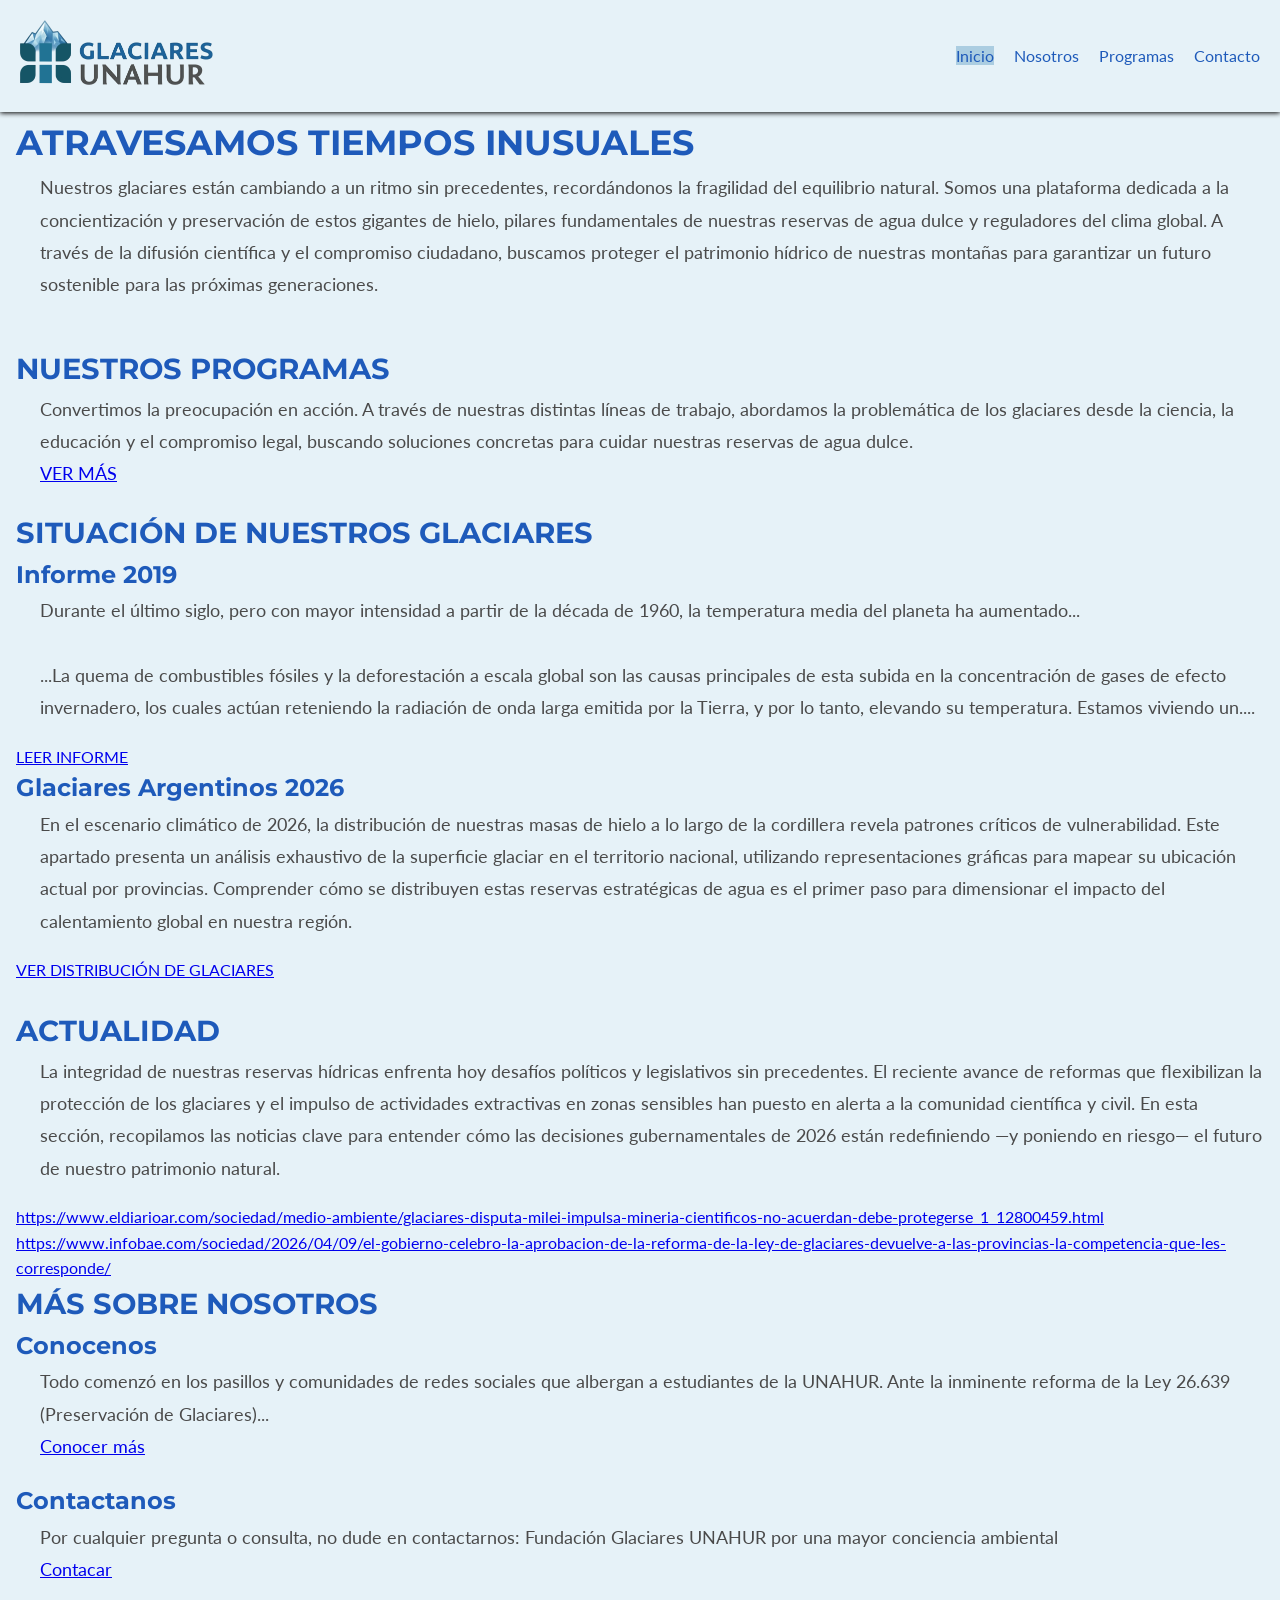
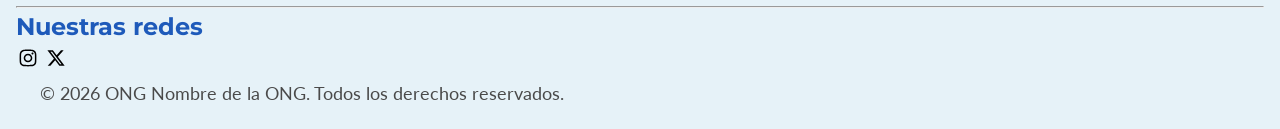
==== index.html @ 88b83ec3 "fix: elimina la clase 'active' de la mayoría de enlaces, deja solamente los que indican la página ac" ====
<!DOCTYPE html>
<html lang="es">
<head>
    <meta charset="UTF-8">
    <meta name="viewport" content="width=device-width, initial-scale=1.0">
    <title>Glaciares UNAHUR</title>
    <link href="https://fonts.googleapis.com/css2?family=Lato:wght@400;700&family=Montserrat:wght@700&display=swap" rel="stylesheet">
    <link rel="stylesheet" href="css/styles.css">
</head>

<body>

    <header>
        <div class="logo">
            <a href="index.html">
                <img src="assets/logo/logo-glaciares-unahur-v7.png" alt="logo_glaciares_unahur">
            </a>
        </div>

        <nav class="nav-links">
            <ul>
                <li><a href="index.html" class="active">Inicio</a></li>
                <li><a href="nosotros.html">Nosotros</a></li>
                <li><a href="programas.html">Programas</a></li>
                <li><a href="contacto.html">Contacto</a></li>
            </ul>
        </nav>
    </header>

    <main>

        <section>
            <h1>ATRAVESAMOS TIEMPOS INUSUALES</h1>
            <p>
                Nuestros glaciares están cambiando a un ritmo sin precedentes, recordándonos la fragilidad del equilibrio natural. Somos una plataforma dedicada a la concientización y preservación de estos gigantes de hielo, pilares fundamentales de nuestras reservas de agua dulce y reguladores del clima global. A través de la difusión científica y el compromiso ciudadano, buscamos proteger el patrimonio hídrico de nuestras montañas para garantizar un futuro sostenible para las próximas generaciones.
            </p> 
            <img src="" alt="">
        </section>

        <section>
            <h2>NUESTROS PROGRAMAS</h2>
            <p>Convertimos la preocupación en acción. A través de nuestras distintas líneas de trabajo, abordamos la problemática de los glaciares desde la ciencia, la educación y el compromiso legal, buscando soluciones concretas para cuidar nuestras reservas de agua dulce. <br> <a href="programas.html" target="_blank">VER MÁS</a></p>
        </section>

        <section>
            <h2>SITUACIÓN DE NUESTROS GLACIARES</h2>

            <div>
                <h3>Informe 2019</h3>
                <p>Durante el último siglo, pero con mayor intensidad a partir de la década de 1960, la temperatura media del planeta ha aumentado... <br> <br>  ...La quema de combustibles fósiles y la deforestación a escala global son las causas principales de esta subida en la concentración de gases de efecto invernadero, los cuales actúan reteniendo la radiación de onda larga emitida por la Tierra, y por lo tanto, elevando su temperatura. Estamos viviendo un....</p>
                <a href="informe_glaciares.html" target="_blank">LEER INFORME</a>
            </div>

            <div>
                <h3>Glaciares Argentinos 2026</h3>
                <p>En el escenario climático de 2026, la distribución de nuestras masas de hielo a lo largo de la cordillera revela patrones críticos de vulnerabilidad. Este apartado presenta un análisis exhaustivo de la superficie glaciar en el territorio nacional, utilizando representaciones gráficas para mapear su ubicación actual por provincias. Comprender cómo se distribuyen estas reservas estratégicas de agua es el primer paso para dimensionar el impacto del calentamiento global en nuestra región.</p>
                <a href="glaciares_argentinos.html" target="_blank">VER DISTRIBUCIÓN DE GLACIARES</a>
            </div>

            <img src="" alt="">
        </section>
        
        <section>
            <h2>ACTUALIDAD</h2>
            <P>La integridad de nuestras reservas hídricas enfrenta hoy desafíos políticos y legislativos sin precedentes. El reciente avance de reformas que flexibilizan la protección de los glaciares y el impulso de actividades extractivas en zonas sensibles han puesto en alerta a la comunidad científica y civil. En esta sección, recopilamos las noticias clave para entender cómo las decisiones gubernamentales de 2026 están redefiniendo —y poniendo en riesgo— el futuro de nuestro patrimonio natural.</P>
            <a href="https://www.eldiarioar.com/sociedad/medio-ambiente/glaciares-disputa-milei-impulsa-mineria-cientificos-no-acuerdan-debe-protegerse_1_12800459.html">https://www.eldiarioar.com/sociedad/medio-ambiente/glaciares-disputa-milei-impulsa-mineria-cientificos-no-acuerdan-debe-protegerse_1_12800459.html</a><br>
            <a href="https://www.infobae.com/sociedad/2026/04/09/el-gobierno-celebro-la-aprobacion-de-la-reforma-de-la-ley-de-glaciares-devuelve-a-las-provincias-la-competencia-que-les-corresponde/">https://www.infobae.com/sociedad/2026/04/09/el-gobierno-celebro-la-aprobacion-de-la-reforma-de-la-ley-de-glaciares-devuelve-a-las-provincias-la-competencia-que-les-corresponde/</a><br>
        </section>

        <section>
            <h2>MÁS SOBRE NOSOTROS</h2>
            <div>
                <h3>Conocenos</h3>
                <p>Todo comenzó en los pasillos y comunidades de redes sociales que albergan a estudiantes de la UNAHUR. Ante la inminente reforma de la Ley 26.639 (Preservación de Glaciares)...<br> <a href="nosotros.html" target="_blank">Conocer más</a></p>
            </div>
            <div>
                <h3>Contactanos</h3>
                <p>Por cualquier pregunta o consulta, no dude en contactarnos: Fundación Glaciares UNAHUR por una mayor conciencia ambiental<br> <a href="contacto.html" target="_blank">Contacar</a></p>
            </div>
        </section>

    </main>

    <hr>

    <footer>
        <h3>Nuestras redes</h3>
        <a href="#"><img src="assets/icons/instagram-brands-solid-full.svg" alt="instagram" width="24" height="24"></a>
        <a href="#"><img src="assets/icons/x-twitter-brands-solid-full.svg" alt="twitter" width="24" height="24"></a>
        <p>&copy; 2026 ONG Nombre de la ONG. Todos los derechos reservados.</p>
    </footer>
</body>

</html>
---- css/styles.css ----
/*Estilos generales para Glaciares UNAHUR*/
:root {
    --verde-call-to-action: #2E7D32;
    --gris-texto: #4A4A4A;
    --fondo-general: #E6F2F8;
    --fondo-secundario: #ABCDE1;
    --seccion-clave: #2D7D9D;
    --encabezado-destacado: #1E5ABA; 
}

/* Reset para eliminar todos los márgenes y rellenos predeterminados*/
* {
  margin: 0;
  padding: 0;
  box-sizing: border-box;
}

/*
Pegar en el head antes de linkear al archivo styles.css para importar los tipos de letras:
Para vincular pegar abajo del anterior:
<link href="https://fonts.googleapis.com/css2?family=Lato:wght@400;700&family=Montserrat:wght@700&display=swap" rel="stylesheet">
<link rel="stylesheet" href="css/styles.css">
*/

/* ESTILOS GLOBALES Y BODY (Tipografía y Estructura Global) */

body{
    font-family: 'Lato', sans-serif;
    font-size: 16px;
    line-height: 1.6;
    background-color: var(--fondo-general);
    color: var(--gris-texto);
    margin: 0 auto;
    max-width: 100%;    
    padding: 0 1rem; 
}

/*Estilos para la barra de navegación*/

header {
    background-color: var(--fondo-general);
    width: 100%;
    height: auto;
    display: flex;
    justify-content: space-between;
    align-items: center;
    padding: 20px;
    position: fixed;
    top: 0;
    left: 0;
    box-shadow: 0 1px 5px black;
}

main {
    padding-top: 115px;
}

.logo a img {
    width: 192.5px;
    height: 65px;
}

.nav-links ul {
    display: flex;
    gap: 20px;
    list-style: none;
}

.nav-links ul li a {
    color: var(--encabezado-destacado);
    text-decoration: none;
}

.nav-links ul li a:hover {
    background-color: var(--fondo-secundario);
    color: var(--seccion-clave);
}

.active {
    background-color: var(--fondo-secundario);
}

/*ESTILOS GLOBALES SECCIONES DE CONTENIDO (section, article, párrafos)*/

p {
    font-family: 'Lato', sans-serif;
    text-align: start;
    font-size: 18px;
    line-height: 1.8;
    color: var(--gris-texto);
    padding-left: 1.5rem;
    margin-bottom: 20px; 
}

article {
    background-color: white;
    padding: 40px;
    margin-bottom: 20px;
    border-radius: 20px;
}

/* Estilos diferenciados para headings */

h1, h2, h3{
    font-family: 'Montserrat', sans-serif;
    color: var(--encabezado-destacado);
}

h1{font-size: 2.2rem;}
h2{font-size: 1.8rem;}
h3{font-size: 1.5rem;}

/* FORMULARIOS (Contacto)  */

#form-contacto{
    background-color: #FFFFFF;  /* BLACO PARA QUE RESALTE*/
    padding: 30px;
    border-radius: 8px;
    border-left: 8px solid var(--seccion-clave);  /*HACE UN DETALLE DE COLOR A LA IZQUIERDA*/
    max-width: 600px;
    margin: 20px auto;
}

input[type="text"],
input[type="email"],
textarea{
    width: 100%;
    padding: 10px;
    margin-top: 5px;
    margin-bottom: 15px;
    border: 1px solid var(--fondo-secundario);
    border-radius: 4px;
    font-family: 'Lato', sans-serif;
}

/* Botón de acción con el verde de la paleta */

button{
    background-color: var(--verde-call-to-action); 
    color: #FFFFFF;
    font-family: 'Montserrat', sans-serif;
    font-weight: bold;    
    padding: 10px 25px;
    border: #FFFFFF;
    border-radius: 25px;
}

button:hover {
    background-color: #1b5e20;       /* Efecto hover interactivo */
}

.img-tarjeta {
    max-width: 100%;
    height: auto;
    border-radius: 8px;
    box-shadow: 0 4px 8px rgba(11, 84, 168, 0.596); /* Hace sombra a las imágenes */
    display: block;
    margin: 15px 0;
}
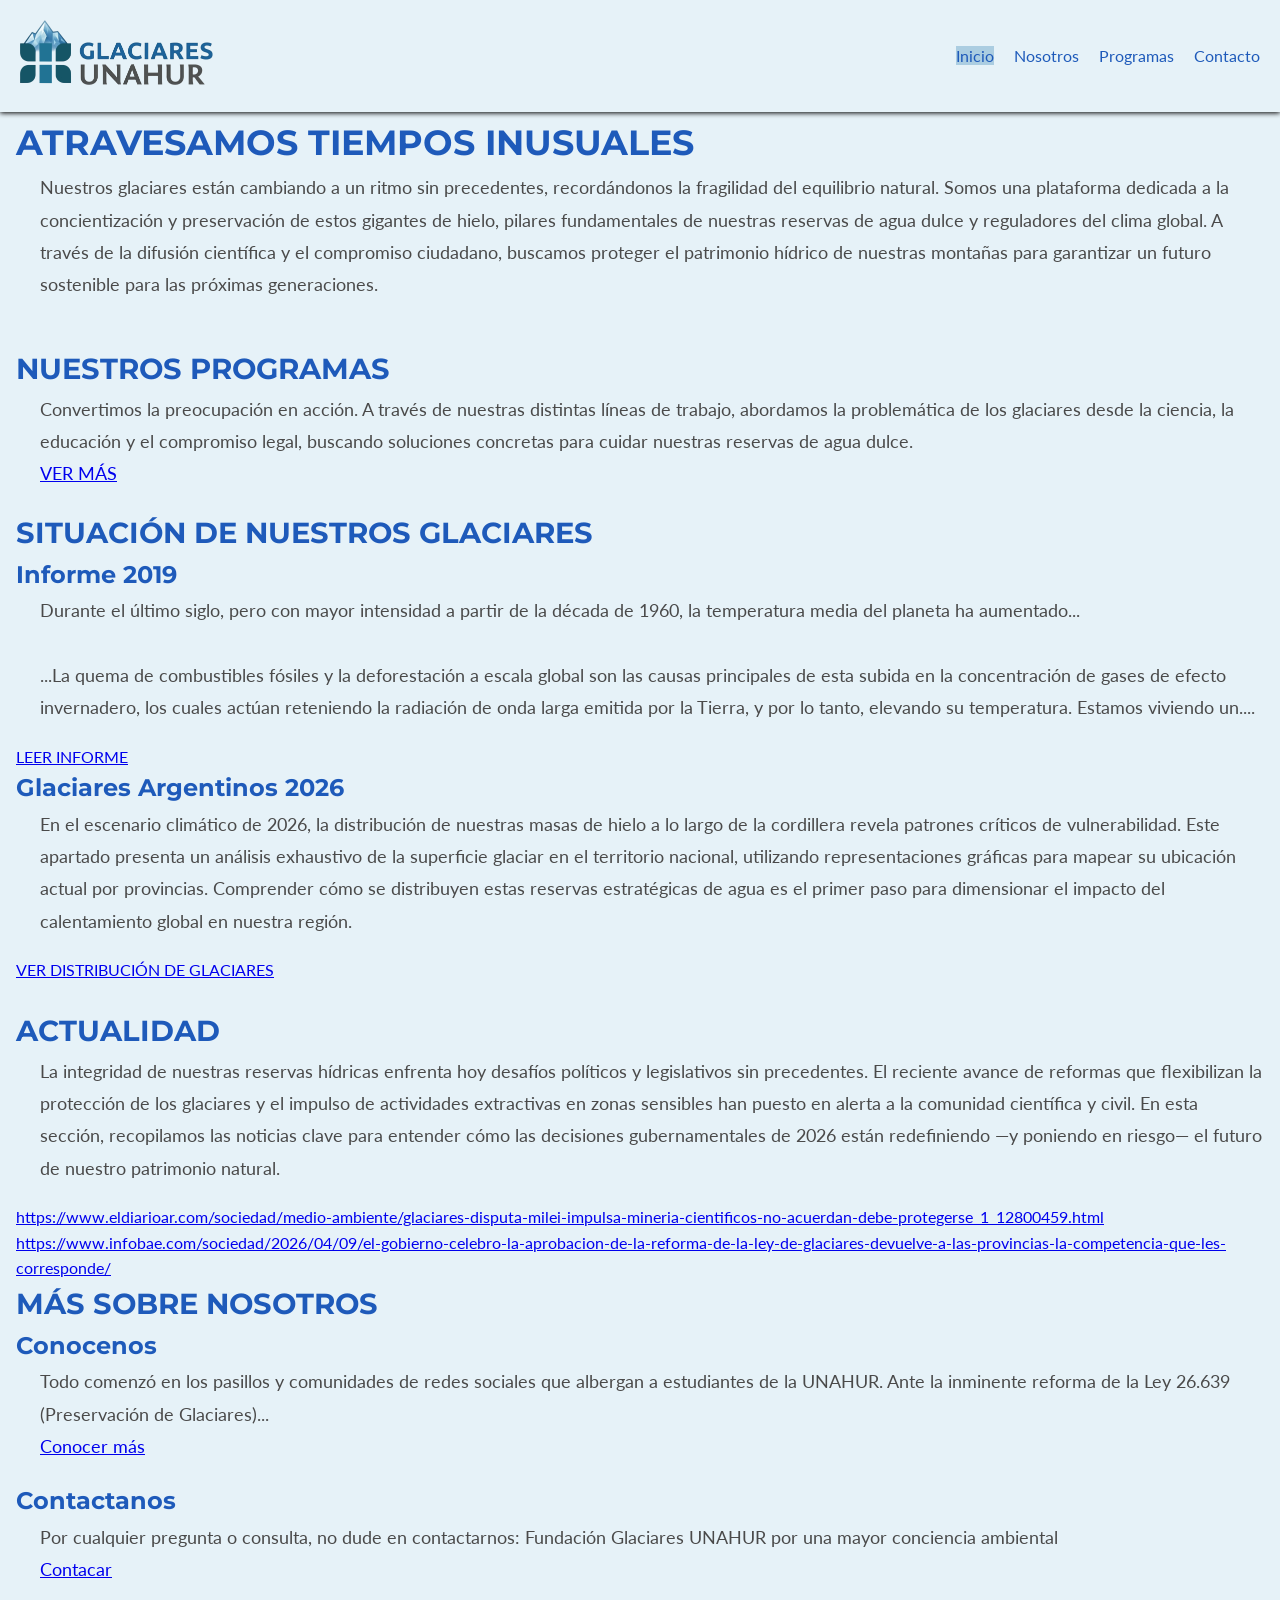
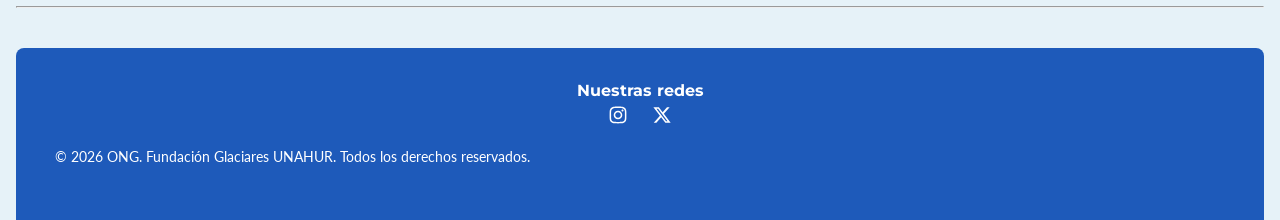
==== commit eb92614b: "feat: implementa estructura y estilos del footer en todas las páginas del sitio" ====
--- a/index.html
+++ b/index.html
@@ -85,9 +85,11 @@
 
     <footer>
         <h3>Nuestras redes</h3>
+        <div class="redes-sociales">
         <a href="#"><img src="assets/icons/instagram-brands-solid-full.svg" alt="instagram" width="24" height="24"></a>
         <a href="#"><img src="assets/icons/x-twitter-brands-solid-full.svg" alt="twitter" width="24" height="24"></a>
-        <p>&copy; 2026 ONG Nombre de la ONG. Todos los derechos reservados.</p>
+        </div>
+        <p>&copy; 2026 ONG. Fundación Glaciares UNAHUR. Todos los derechos reservados.</p>
     </footer>
 </body>
 
--- a/css/styles.css
+++ b/css/styles.css
@@ -158,4 +158,69 @@
     margin: 15px 0;
 }
 
-
+/* TABLA DE PROYECTOS (en programas.html)*/
+
+.tabla-proyectos{
+    width: 100%;
+    border-collapse: collapse;
+    margin: 25px 0;
+    background-color: #FFFFFF;
+}
+
+.tabla-proyectos th{
+    background-color: var(--encabezado-destacado);
+    color: #FFFFFF;
+    font-family: 'Montserrat', sans-serif;
+    padding: 10px;
+    text-align: center;
+
+}
+
+.tabla-proyectos td{
+    padding: 10px;
+    border-bottom: 1px solid var(--fondo-secundario);
+}
+
+/* Alternancia de color en las filas */
+.tabla-proyectos tbody tr:nth-child(even){
+    background-color: var(--fondo-general);
+}
+
+/* FOOTER */
+footer{
+    background-color: var(--encabezado-destacado);
+    color: var(--fondo-general);
+    text-align: center;
+    padding: 30px 15px;
+    margin-top: 40px;
+    border-radius: 8px 8px 0 0;
+
+}
+
+footer p{
+    font-size: 0.9rem;
+    margin-top: 10px;
+    color: #FFFFFF;
+}
+
+footer h3{
+    font-size: 1rem;
+    color: #FFFFFF;
+}
+
+.redes-sociales{
+    display: flex;
+    justify-content:center;
+    gap: 20px;
+    margin-bottom: 10px;
+}
+
+.redes-sociales img{
+    /*este filtro cambia los íconos de negro a blanco para que resalten con el color azul del fondo*/
+    filter: brightness(0) invert(1);
+    transition: transform 0.2s;
+}
+
+.redes-sociales img :hover{
+    transform: scale(1.1);
+}
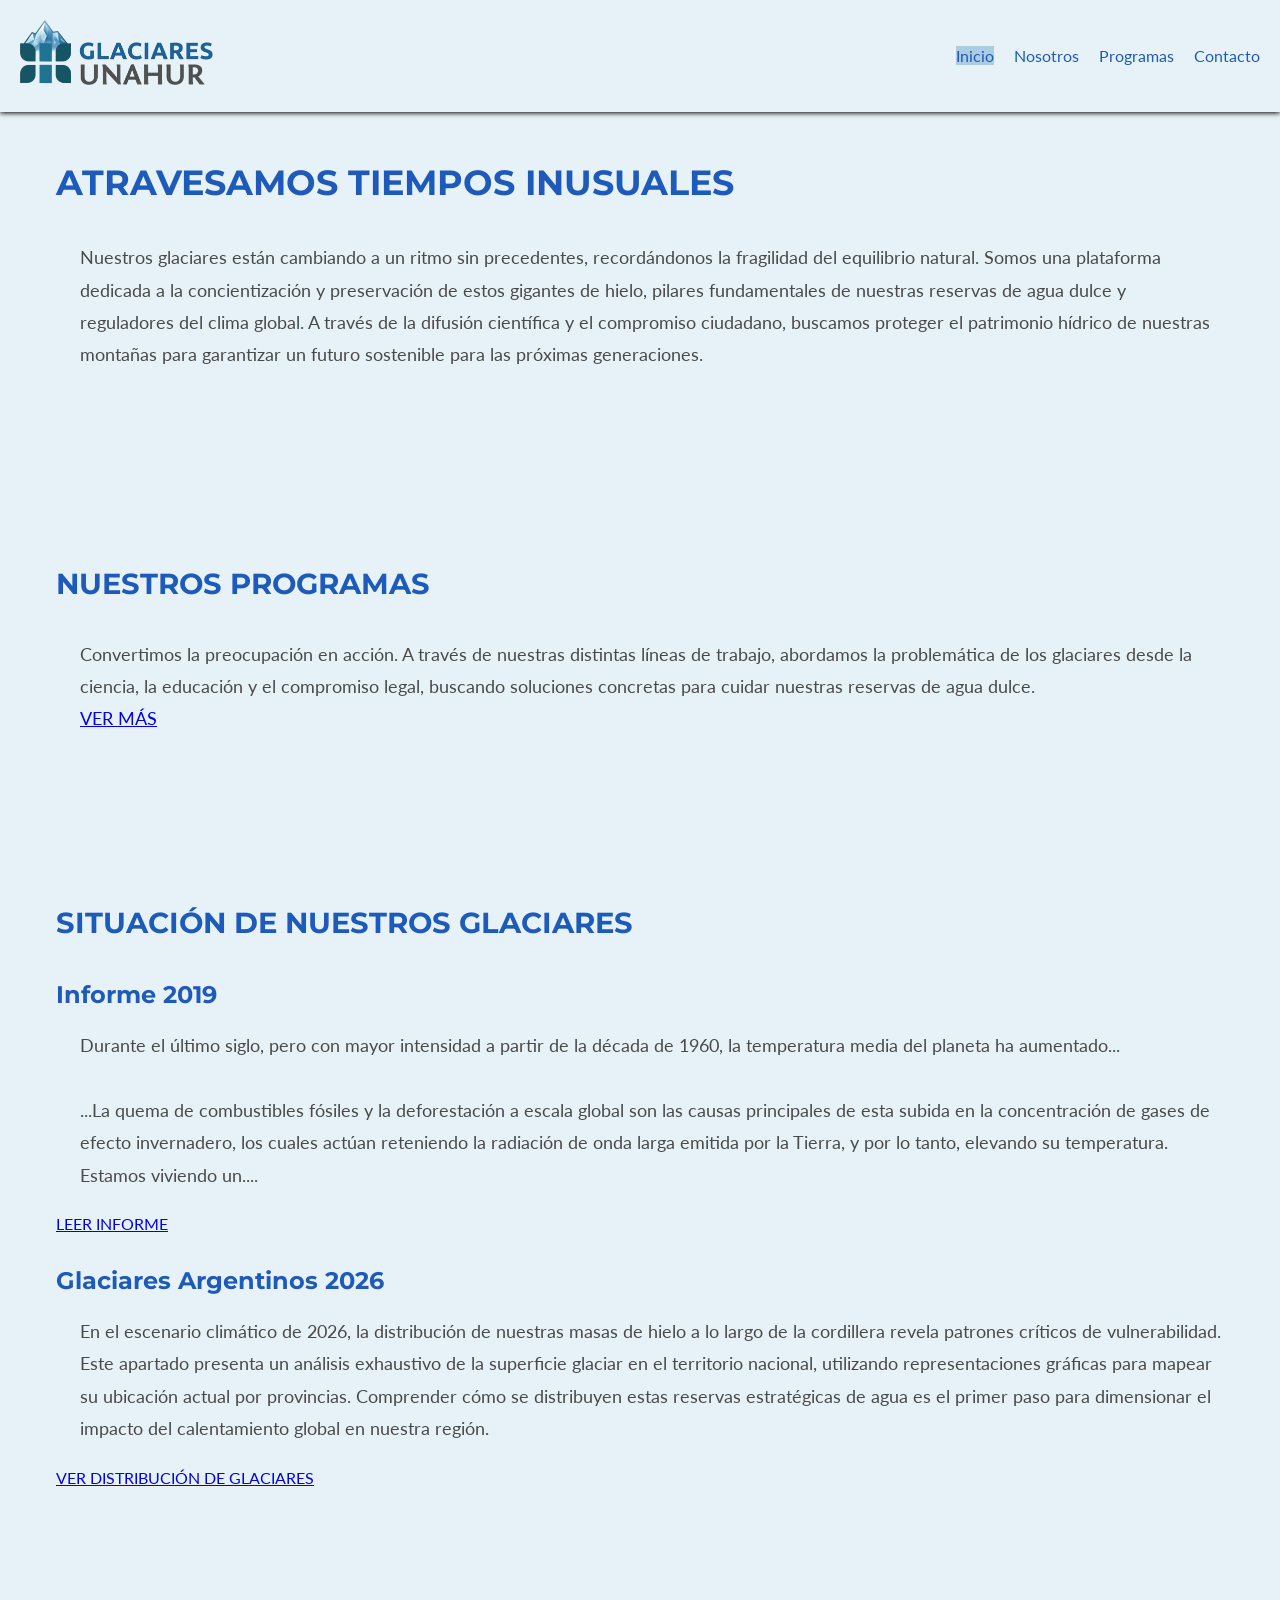
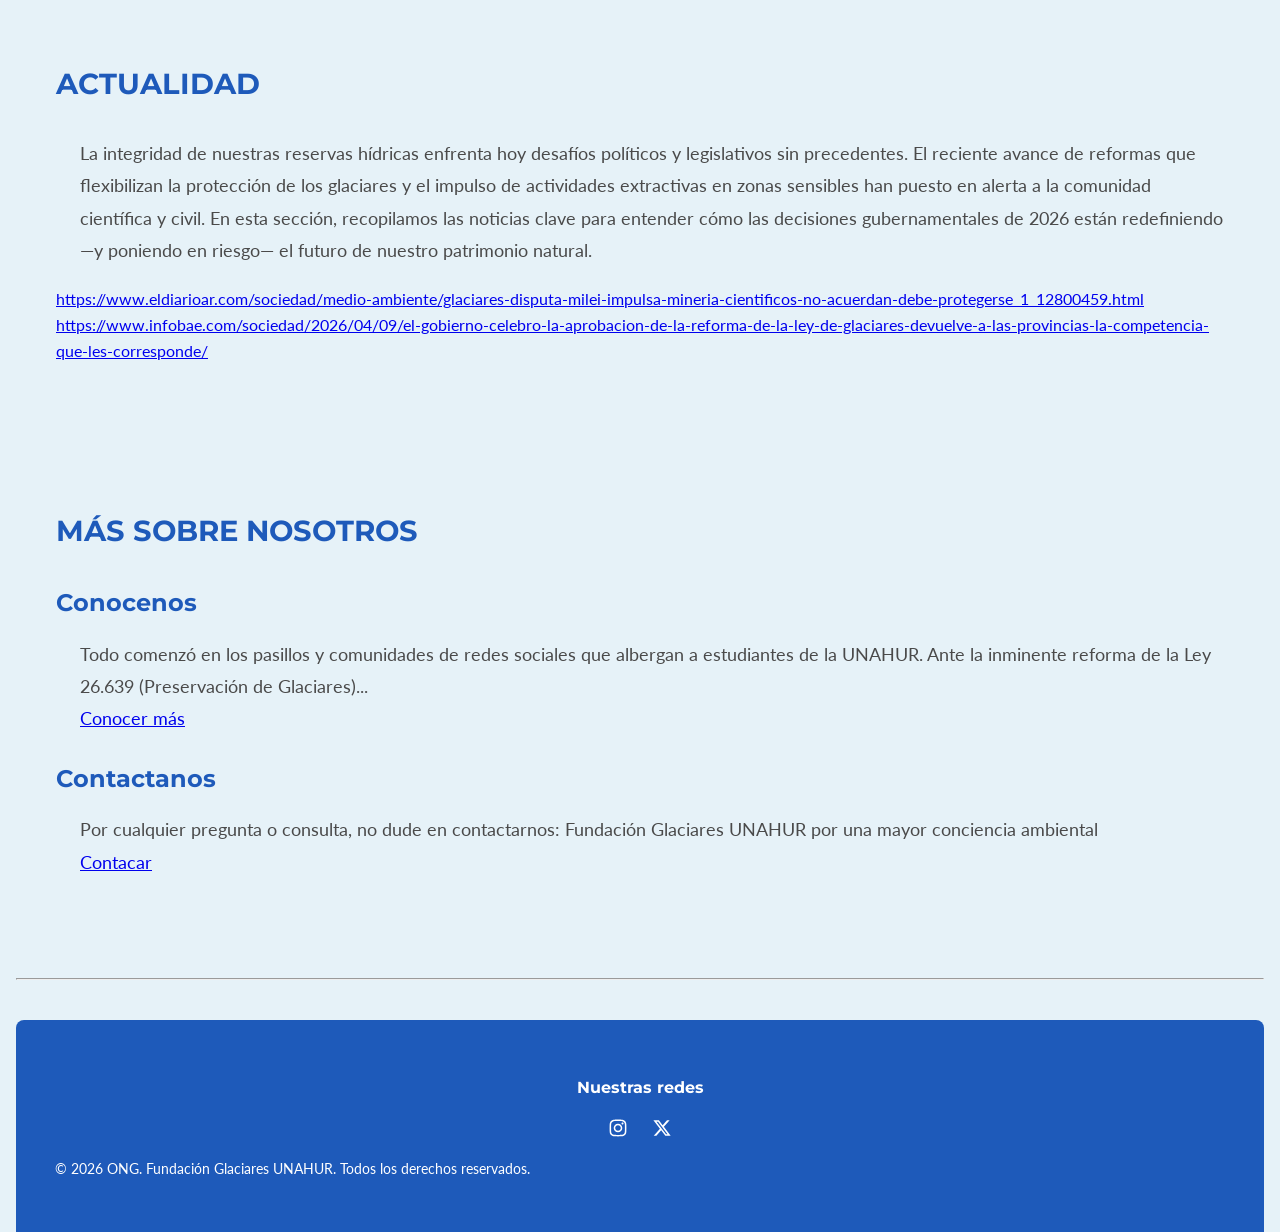
==== commit 81a276d2: "feat: asigna la clase 'section-contenido' para cada <section> en index.html" ====
--- a/index.html
+++ b/index.html
@@ -4,7 +4,11 @@
     <meta charset="UTF-8">
     <meta name="viewport" content="width=device-width, initial-scale=1.0">
     <title>Glaciares UNAHUR</title>
-    <link href="https://fonts.googleapis.com/css2?family=Lato:wght@400;700&family=Montserrat:wght@700&display=swap" rel="stylesheet">
+    <link rel="icon" href="assets/logo/glaciaresUnaHur.ico" type="image/svg+xml">
+    <link rel="preconnect" href="https://fonts.googleapis.com">
+    <link rel="preconnect" href="https://fonts.gstatic.com" crossorigin>
+    <link href="https://fonts.googleapis.com/css2?family=Montserrat:ital,wght@0,100..900;1,100..900&display=swap" rel="stylesheet">
+    <link href="https://fonts.googleapis.com/css2?family=Lato:ital,wght@0,100;0,300;0,400;0,700;0,900;1,100;1,300;1,400;1,700;1,900&display=swap" rel="stylesheet">
     <link rel="stylesheet" href="css/styles.css">
 </head>
 
@@ -29,7 +33,7 @@
 
     <main>
 
-        <section>
+        <section class="section-contenido">
             <h1>ATRAVESAMOS TIEMPOS INUSUALES</h1>
             <p>
                 Nuestros glaciares están cambiando a un ritmo sin precedentes, recordándonos la fragilidad del equilibrio natural. Somos una plataforma dedicada a la concientización y preservación de estos gigantes de hielo, pilares fundamentales de nuestras reservas de agua dulce y reguladores del clima global. A través de la difusión científica y el compromiso ciudadano, buscamos proteger el patrimonio hídrico de nuestras montañas para garantizar un futuro sostenible para las próximas generaciones.
@@ -37,12 +41,12 @@
             <img src="" alt="">
         </section>
 
-        <section>
+        <section class="section-contenido">
             <h2>NUESTROS PROGRAMAS</h2>
             <p>Convertimos la preocupación en acción. A través de nuestras distintas líneas de trabajo, abordamos la problemática de los glaciares desde la ciencia, la educación y el compromiso legal, buscando soluciones concretas para cuidar nuestras reservas de agua dulce. <br> <a href="programas.html" target="_blank">VER MÁS</a></p>
         </section>
 
-        <section>
+        <section class="section-contenido">
             <h2>SITUACIÓN DE NUESTROS GLACIARES</h2>
 
             <div>
@@ -60,14 +64,14 @@
             <img src="" alt="">
         </section>
         
-        <section>
+        <section class="section-contenido">
             <h2>ACTUALIDAD</h2>
             <P>La integridad de nuestras reservas hídricas enfrenta hoy desafíos políticos y legislativos sin precedentes. El reciente avance de reformas que flexibilizan la protección de los glaciares y el impulso de actividades extractivas en zonas sensibles han puesto en alerta a la comunidad científica y civil. En esta sección, recopilamos las noticias clave para entender cómo las decisiones gubernamentales de 2026 están redefiniendo —y poniendo en riesgo— el futuro de nuestro patrimonio natural.</P>
             <a href="https://www.eldiarioar.com/sociedad/medio-ambiente/glaciares-disputa-milei-impulsa-mineria-cientificos-no-acuerdan-debe-protegerse_1_12800459.html">https://www.eldiarioar.com/sociedad/medio-ambiente/glaciares-disputa-milei-impulsa-mineria-cientificos-no-acuerdan-debe-protegerse_1_12800459.html</a><br>
             <a href="https://www.infobae.com/sociedad/2026/04/09/el-gobierno-celebro-la-aprobacion-de-la-reforma-de-la-ley-de-glaciares-devuelve-a-las-provincias-la-competencia-que-les-corresponde/">https://www.infobae.com/sociedad/2026/04/09/el-gobierno-celebro-la-aprobacion-de-la-reforma-de-la-ley-de-glaciares-devuelve-a-las-provincias-la-competencia-que-les-corresponde/</a><br>
         </section>
 
-        <section>
+        <section class="section-contenido">
             <h2>MÁS SOBRE NOSOTROS</h2>
             <div>
                 <h3>Conocenos</h3>
--- a/css/styles.css
+++ b/css/styles.css
@@ -6,6 +6,8 @@
     --fondo-secundario: #ABCDE1;
     --seccion-clave: #2D7D9D;
     --encabezado-destacado: #1E5ABA; 
+    --destacado-impacto: #1E5A8A;
+
 }
 
 /* Reset para eliminar todos los márgenes y rellenos predeterminados*/
@@ -16,10 +18,13 @@
 }
 
 /*
-Pegar en el head antes de linkear al archivo styles.css para importar los tipos de letras:
-Para vincular pegar abajo del anterior:
-<link href="https://fonts.googleapis.com/css2?family=Lato:wght@400;700&family=Montserrat:wght@700&display=swap" rel="stylesheet">
-<link rel="stylesheet" href="css/styles.css">
+Pegar en el head antes de linkear al archivo styles.css para importar los tipos de letras y
+Para vincular :
+    <link rel="preconnect" href="https://fonts.googleapis.com">
+    <link rel="preconnect" href="https://fonts.gstatic.com" crossorigin>
+    <link href="https://fonts.googleapis.com/css2?family=Montserrat:ital,wght@0,100..900;1,100..900&display=swap" rel="stylesheet">
+    <link href="https://fonts.googleapis.com/css2?family=Lato:ital,wght@0,100;0,300;0,400;0,700;0,900;1,100;1,300;1,400;1,700;1,900&display=swap" rel="stylesheet">
+    <link rel="stylesheet" href="css/styles.css">
 */
 
 /* ESTILOS GLOBALES Y BODY (Tipografía y Estructura Global) */
@@ -82,6 +87,11 @@
 
 /*ESTILOS GLOBALES SECCIONES DE CONTENIDO (section, article, párrafos)*/
 
+section {
+    margin-bottom: 40px;    
+    padding: 40px;
+}
+
 p {
     font-family: 'Lato', sans-serif;
     text-align: start;
@@ -106,9 +116,23 @@
     color: var(--encabezado-destacado);
 }
 
-h1{font-size: 2.2rem;}
-h2{font-size: 1.8rem;}
-h3{font-size: 1.5rem;}
+h1{
+    font-size: 2.2rem;
+    margin-bottom: 20px;
+    padding-bottom: 10px;
+}
+
+h2{
+    font-size: 1.8rem;
+    margin-top: 25px;  
+    margin-bottom: 30px;
+}
+
+h3{
+    font-size: 1.5rem;
+    margin-top: 25px;  
+    margin-bottom: 15px;
+}
 
 /* FORMULARIOS (Contacto)  */
 
@@ -224,3 +248,248 @@
 .redes-sociales img :hover{
     transform: scale(1.1);
 }
+
+/* ESTILOS APLICADOS EN nosotros.html */
+
+.contenedor-objetivos {
+    display: flex;
+    gap: 25px;
+    margin-top: 20px;
+}
+
+.card-institucional {
+    flex: 1; 
+    background-color: #ffffff; /* Fondo blanco para resaltar */
+    padding: 30px;
+    border-radius: 8px;
+    border-top: 5px solid var(--encabezado-destacado); 
+    box-shadow: 0 4px 12px #0000000D; 
+    
+}
+
+.card-institucional h2 {
+    color: var(--encabezado-destacado);
+    margin-bottom: 15px;
+    font-family: 'Montserrat', sans-serif;
+}
+
+.card-institucional p {
+    line-height: 1.7;
+    color: var(--gris-texto);
+    text-align: left; 
+}
+
+/*Imagenes Nosotros*/
+
+.fila-equipo {
+    display: flex;
+    gap: 30px;          
+    align-items: stretch; 
+    margin-top: 40px;
+}
+
+
+.galeria-equipo {
+    display: flex;
+    flex-wrap: wrap;
+    gap: 15px;
+    flex: 0 0 70%;      
+}
+
+.galeria-equipo img {
+
+    flex: 1 1 calc(50% - 10px); 
+    height: 25rem;      
+    object-fit: cover;
+    border-radius: 8px;
+}
+
+/*aside*/
+
+.cta-sumate {
+    flex: 0 0 calc(30% - 30px);
+    background-color: #FFFFFF;
+    padding: 25px;
+    border-radius: 8px;
+    border-top: 5px solid var(--encabezado-destacado);
+    box-shadow: 0 4px 10px #0000000D;
+    display: flex;
+    flex-direction: column;
+    justify-content: center;
+}
+
+.cta-contenido h3 {
+    font-size: 1.2rem;
+    color: var(--encabezado-destacado);
+    margin-bottom: 15px;
+}
+
+.cta-contenido p {
+    font-size: 0.95rem;
+    margin-bottom: 20px;
+}
+
+.cta-accion {
+    flex: 1; 
+    display: flex;
+    justify-content: center;
+}
+
+.boton-programas {
+    display: inline-block;
+    padding: 15px 30px;
+    background-color: var(--verde-call-to-action);
+    color: #ffffff;
+    text-decoration: none;
+    font-weight: bold;
+    border-radius: 5px;
+    text-align: center;
+    align-self: center;
+    margin-top: 20px;
+}
+
+.boton-programas:hover {
+    background-color: var(--seccion-clave); 
+}
+
+/*Formulario Aside */
+
+.formulario-unirse {
+    display: flex;
+    flex-direction: column;
+    gap: 15px;
+    margin-top: 15px;
+    flex-grow: 1;
+}
+
+.campo {
+    display: flex;
+    flex-direction: column;
+    gap: 5px;
+}
+
+.campo label {
+    font-size: 0.85rem;
+    font-weight: bold;
+    color: #333;
+}
+
+.campo input, .campo select {
+    padding: 10px;
+    border: 1px solid #ccc;
+    border-radius: 4px;
+    font-family: inherit;
+}
+
+.boton-enviar {
+    background-color: var(--verde-call-to-action);
+    color: #FFFFFF;
+    padding: 12px;
+    border: none;
+    border-radius: 4px;
+    font-weight: bold;
+    margin-top: 20px; 
+}
+
+.boton-enviar:hover {
+    background-color: var(--seccion-clave);
+}
+
+/* Tabla Objetivos */
+#objetivos .tabla-impacto {
+    width: 100%;
+    border-collapse: collapse;
+    margin: 25px 0;
+    font-size: 0.95rem;
+    box-shadow: 0 2px 4px rgba(0, 0, 0, 0.02);
+}
+
+#objetivos .tabla-impacto th, 
+#objetivos .tabla-impacto td {
+    padding: 14px 16px;
+    text-align: left;
+}
+
+#objetivos .tabla-impacto thead tr {
+    background-color: var(--encabezado-destacado);
+    color: #FFFFFF;
+    font-family: 'Montserrat', sans-serif;
+    font-weight: 700;
+}
+#objetivos .tabla-impacto tbody tr {
+    border-bottom: 1px solid var(--fondo-secundario);
+    background-color: #FFFFFF;
+}
+
+#objetivos .tabla-impacto td strong {
+    color: var(--encabezado-destacado);
+}
+
+/* Linea de tiempo */
+
+.timeline-container {
+    display: flex;
+    flex-direction: column; 
+    gap: 30px;
+    padding: 20px;
+    border-left: 3px solid var(--encabezado-destacado); 
+    margin-left: 20px;
+}
+
+.timeline-item {
+    display: flex;
+    align-items: flex-start;
+    position: relative; 
+}
+
+.timeline-dot {
+    width: 15px;
+    height: 15px;
+    background-color: var(--verde-call-to-action);
+    border-radius: 50%;
+    position: absolute;
+    left: -29px;
+    top: 5px;
+    border: 2px solid #FFFFFF; 
+}
+
+/*Fondo y textos de la linea de tiempo */
+.timeline-content {
+    background-color: #ffffff;
+    padding: 20px;
+    border-radius: 8px;
+    box-shadow: 0 4px 10px var(--fondo-secundario);
+    border-left: 4px solid var(--verde-call-to-action); 
+    flex: 1;
+}
+
+.timeline-content h3 {
+    margin-top: 0;
+    color: var(--encabezado-destacado);
+    font-size: 1.1rem;
+    margin-bottom: 10px;
+}
+
+.timeline-content p {
+    margin: 0;
+    font-size: 0.95rem;
+    line-height: 1.6;
+    color: var(--gris-texto);
+}
+.timeline-content strong {
+    color: var(--encabezado-destacado);
+}
+
+/*Lema de la ONG*/
+
+.lema-ONG {
+    font-style: italic;
+    font-weight: bold;
+    text-align: center;
+    color: var(--verde-call-to-action); 
+    font-size: 1.2rem;
+    padding: 20px;
+    background-color: var(--fondo-secundario); 
+    border-radius: 4px;
+    margin: 25px 0;
+}
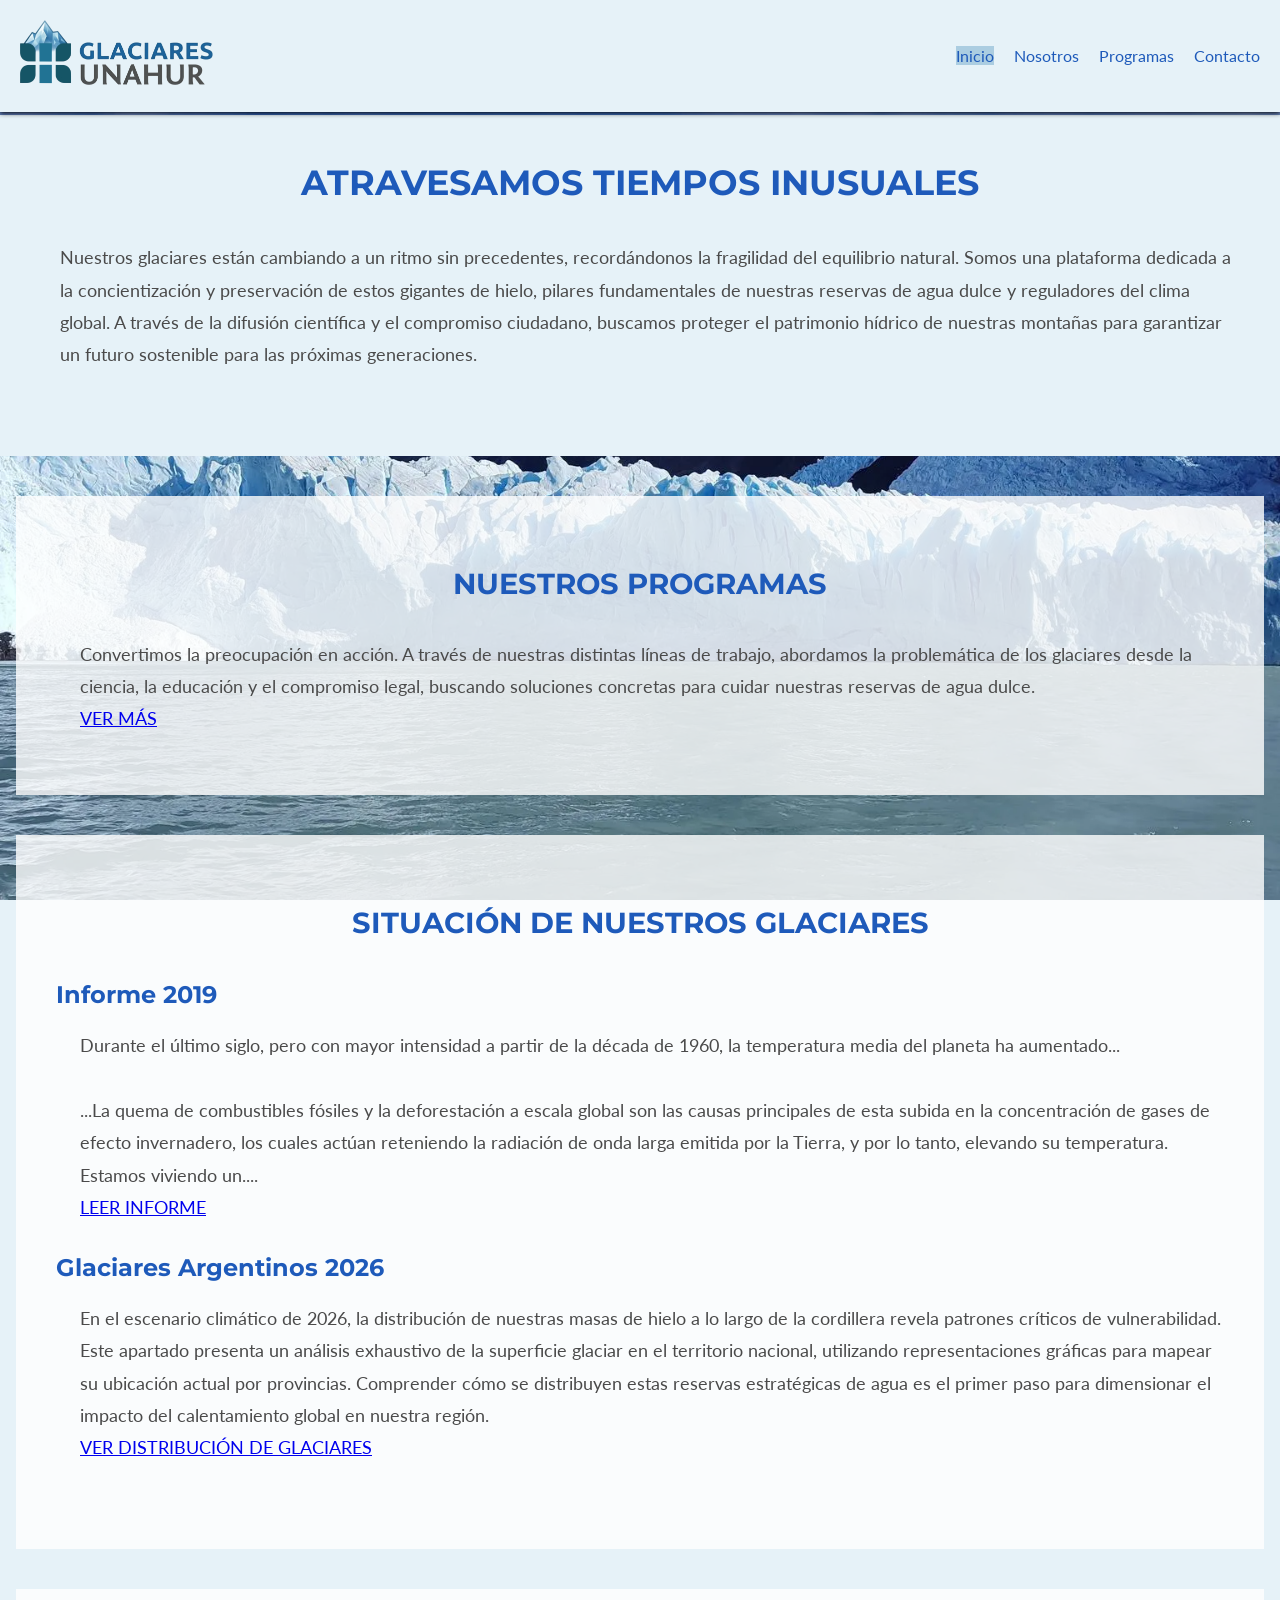
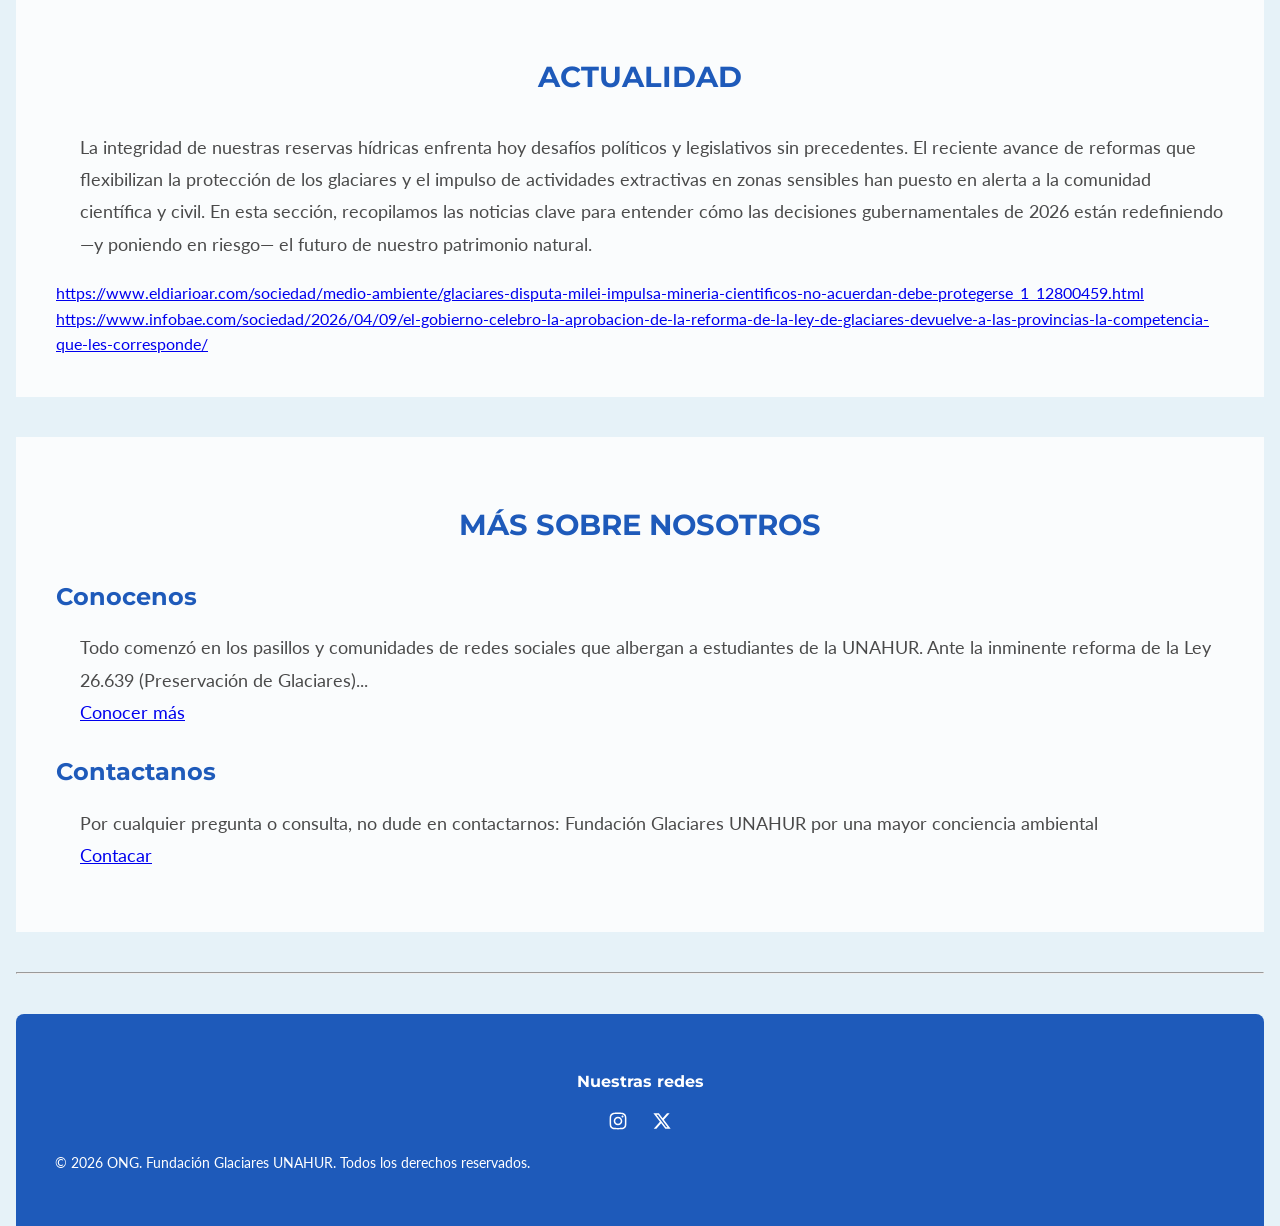
==== commit 5e504bf2: "fix: mueve los enlaces de la sección informativo hacia adentro de los párrafos" ====
--- a/index.html
+++ b/index.html
@@ -33,7 +33,7 @@
 
     <main>
 
-        <section class="section-contenido">
+        <section class="section-contenido section-presentacion">
             <h1>ATRAVESAMOS TIEMPOS INUSUALES</h1>
             <p>
                 Nuestros glaciares están cambiando a un ritmo sin precedentes, recordándonos la fragilidad del equilibrio natural. Somos una plataforma dedicada a la concientización y preservación de estos gigantes de hielo, pilares fundamentales de nuestras reservas de agua dulce y reguladores del clima global. A través de la difusión científica y el compromiso ciudadano, buscamos proteger el patrimonio hídrico de nuestras montañas para garantizar un futuro sostenible para las próximas generaciones.
@@ -41,37 +41,35 @@
             <img src="" alt="">
         </section>
 
-        <section class="section-contenido">
+        <section class="section-contenido section-programas">
             <h2>NUESTROS PROGRAMAS</h2>
             <p>Convertimos la preocupación en acción. A través de nuestras distintas líneas de trabajo, abordamos la problemática de los glaciares desde la ciencia, la educación y el compromiso legal, buscando soluciones concretas para cuidar nuestras reservas de agua dulce. <br> <a href="programas.html" target="_blank">VER MÁS</a></p>
         </section>
 
-        <section class="section-contenido">
+        <section class="section-contenido section-informativo">
             <h2>SITUACIÓN DE NUESTROS GLACIARES</h2>
 
             <div>
                 <h3>Informe 2019</h3>
-                <p>Durante el último siglo, pero con mayor intensidad a partir de la década de 1960, la temperatura media del planeta ha aumentado... <br> <br>  ...La quema de combustibles fósiles y la deforestación a escala global son las causas principales de esta subida en la concentración de gases de efecto invernadero, los cuales actúan reteniendo la radiación de onda larga emitida por la Tierra, y por lo tanto, elevando su temperatura. Estamos viviendo un....</p>
-                <a href="informe_glaciares.html" target="_blank">LEER INFORME</a>
+                <p>Durante el último siglo, pero con mayor intensidad a partir de la década de 1960, la temperatura media del planeta ha aumentado... <br> <br>  ...La quema de combustibles fósiles y la deforestación a escala global son las causas principales de esta subida en la concentración de gases de efecto invernadero, los cuales actúan reteniendo la radiación de onda larga emitida por la Tierra, y por lo tanto, elevando su temperatura. Estamos viviendo un.... <br> <a href="informe_glaciares.html" target="_blank">LEER INFORME</a> </p>
             </div>
 
             <div>
                 <h3>Glaciares Argentinos 2026</h3>
-                <p>En el escenario climático de 2026, la distribución de nuestras masas de hielo a lo largo de la cordillera revela patrones críticos de vulnerabilidad. Este apartado presenta un análisis exhaustivo de la superficie glaciar en el territorio nacional, utilizando representaciones gráficas para mapear su ubicación actual por provincias. Comprender cómo se distribuyen estas reservas estratégicas de agua es el primer paso para dimensionar el impacto del calentamiento global en nuestra región.</p>
-                <a href="glaciares_argentinos.html" target="_blank">VER DISTRIBUCIÓN DE GLACIARES</a>
+                <p>En el escenario climático de 2026, la distribución de nuestras masas de hielo a lo largo de la cordillera revela patrones críticos de vulnerabilidad. Este apartado presenta un análisis exhaustivo de la superficie glaciar en el territorio nacional, utilizando representaciones gráficas para mapear su ubicación actual por provincias. Comprender cómo se distribuyen estas reservas estratégicas de agua es el primer paso para dimensionar el impacto del calentamiento global en nuestra región. <br> <a href="glaciares_argentinos.html" target="_blank">VER DISTRIBUCIÓN DE GLACIARES</a> </p>
             </div>
 
             <img src="" alt="">
         </section>
         
-        <section class="section-contenido">
+        <section class="section-contenido section-actualidad">
             <h2>ACTUALIDAD</h2>
             <P>La integridad de nuestras reservas hídricas enfrenta hoy desafíos políticos y legislativos sin precedentes. El reciente avance de reformas que flexibilizan la protección de los glaciares y el impulso de actividades extractivas en zonas sensibles han puesto en alerta a la comunidad científica y civil. En esta sección, recopilamos las noticias clave para entender cómo las decisiones gubernamentales de 2026 están redefiniendo —y poniendo en riesgo— el futuro de nuestro patrimonio natural.</P>
             <a href="https://www.eldiarioar.com/sociedad/medio-ambiente/glaciares-disputa-milei-impulsa-mineria-cientificos-no-acuerdan-debe-protegerse_1_12800459.html">https://www.eldiarioar.com/sociedad/medio-ambiente/glaciares-disputa-milei-impulsa-mineria-cientificos-no-acuerdan-debe-protegerse_1_12800459.html</a><br>
             <a href="https://www.infobae.com/sociedad/2026/04/09/el-gobierno-celebro-la-aprobacion-de-la-reforma-de-la-ley-de-glaciares-devuelve-a-las-provincias-la-competencia-que-les-corresponde/">https://www.infobae.com/sociedad/2026/04/09/el-gobierno-celebro-la-aprobacion-de-la-reforma-de-la-ley-de-glaciares-devuelve-a-las-provincias-la-competencia-que-les-corresponde/</a><br>
         </section>
 
-        <section class="section-contenido">
+        <section class="section-contenido section-conocer">
             <h2>MÁS SOBRE NOSOTROS</h2>
             <div>
                 <h3>Conocenos</h3>
--- a/css/styles.css
+++ b/css/styles.css
@@ -34,10 +34,25 @@
     font-size: 16px;
     line-height: 1.6;
     background-color: var(--fondo-general);
+    background-image: url(../assets/img/glaciares/glaciar-background.webp);
+    background-attachment: fixed;
+    background-repeat: no-repeat;
+    background-position: center;
+    background-size: cover;
     color: var(--gris-texto);
     margin: 0 auto;
     max-width: 100%;    
     padding: 0 1rem; 
+}
+
+.section-contenido {
+    background-color: rgba(255, 255, 255, 0.8);
+}
+
+.section-presentacion {
+    margin-right: -20px;
+    margin-left: -20px;
+    background-color: var(--fondo-general);
 }
 
 /*Estilos para la barra de navegación*/
@@ -54,6 +69,7 @@
     top: 0;
     left: 0;
     box-shadow: 0 1px 5px black;
+    z-index: 10000;
 }
 
 main {
@@ -120,12 +136,14 @@
     font-size: 2.2rem;
     margin-bottom: 20px;
     padding-bottom: 10px;
+    text-align: center;
 }
 
 h2{
     font-size: 1.8rem;
     margin-top: 25px;  
     margin-bottom: 30px;
+    text-align: center;
 }
 
 h3{
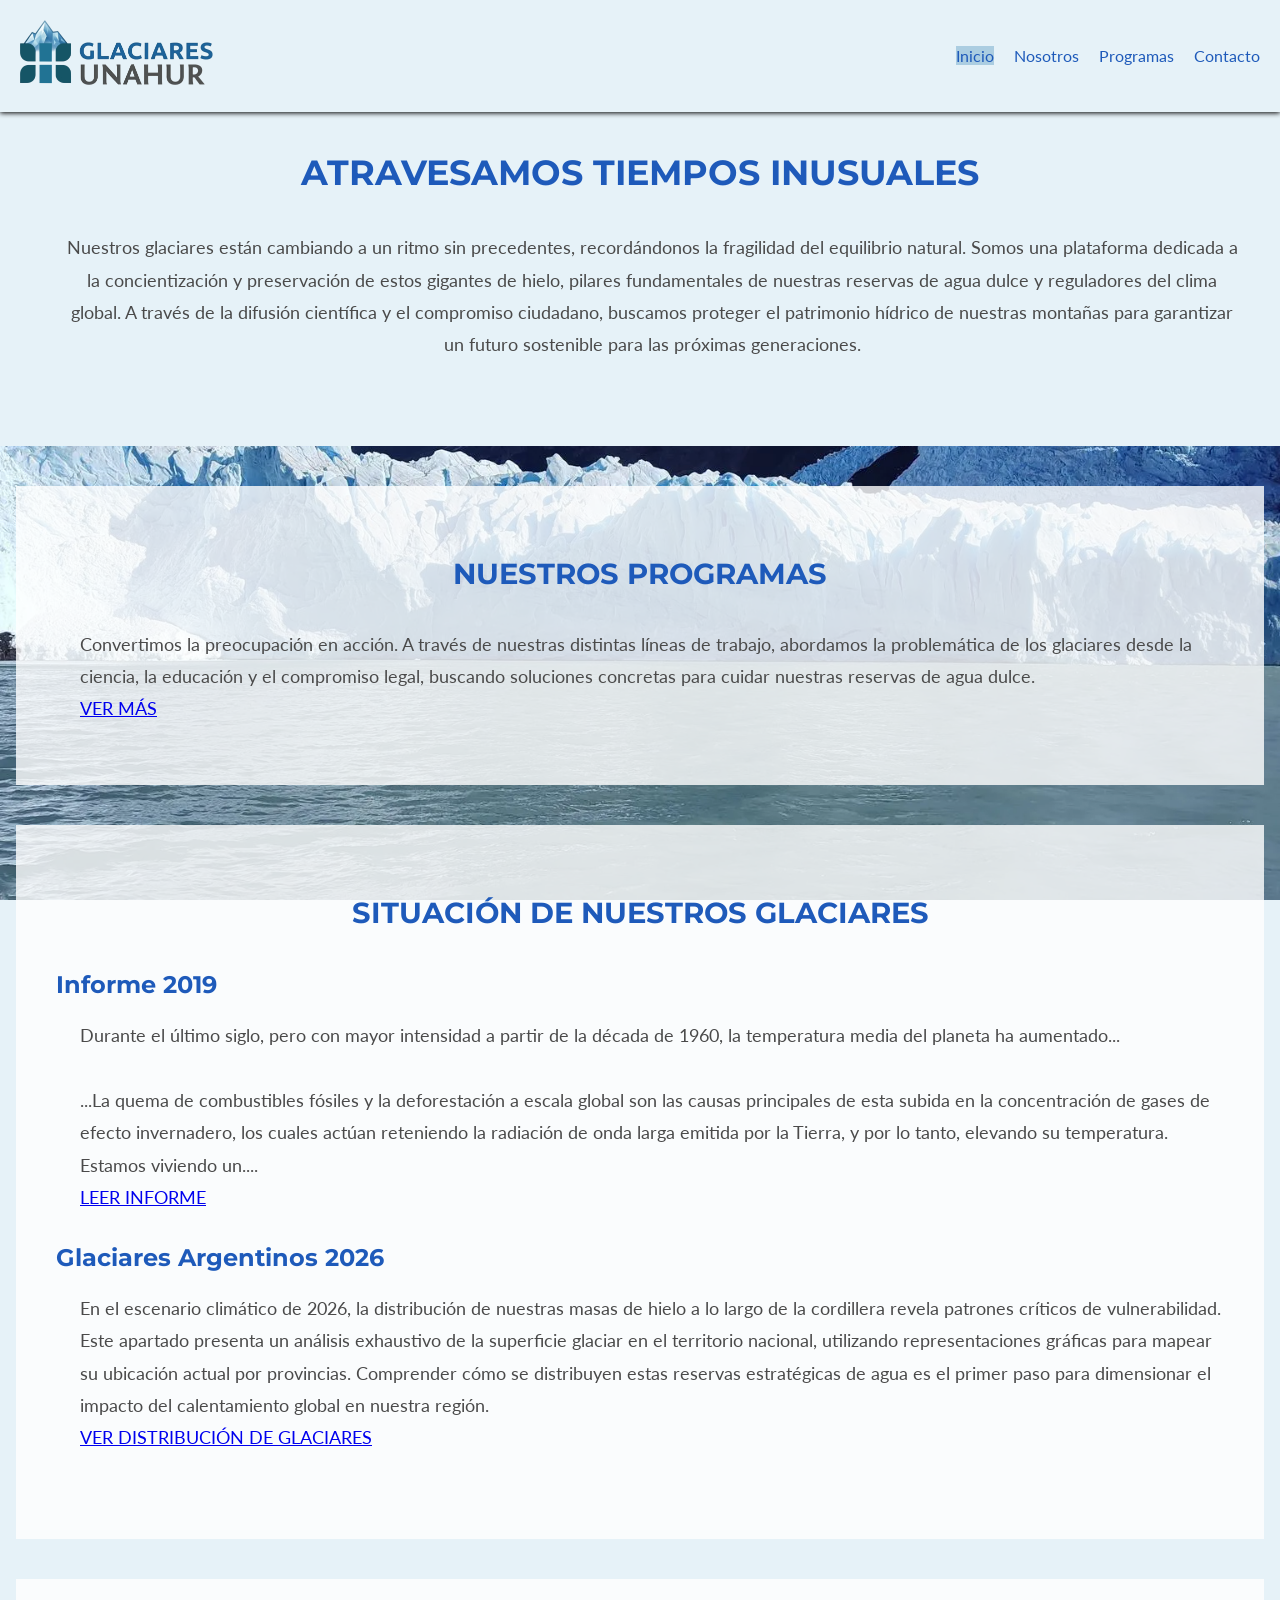
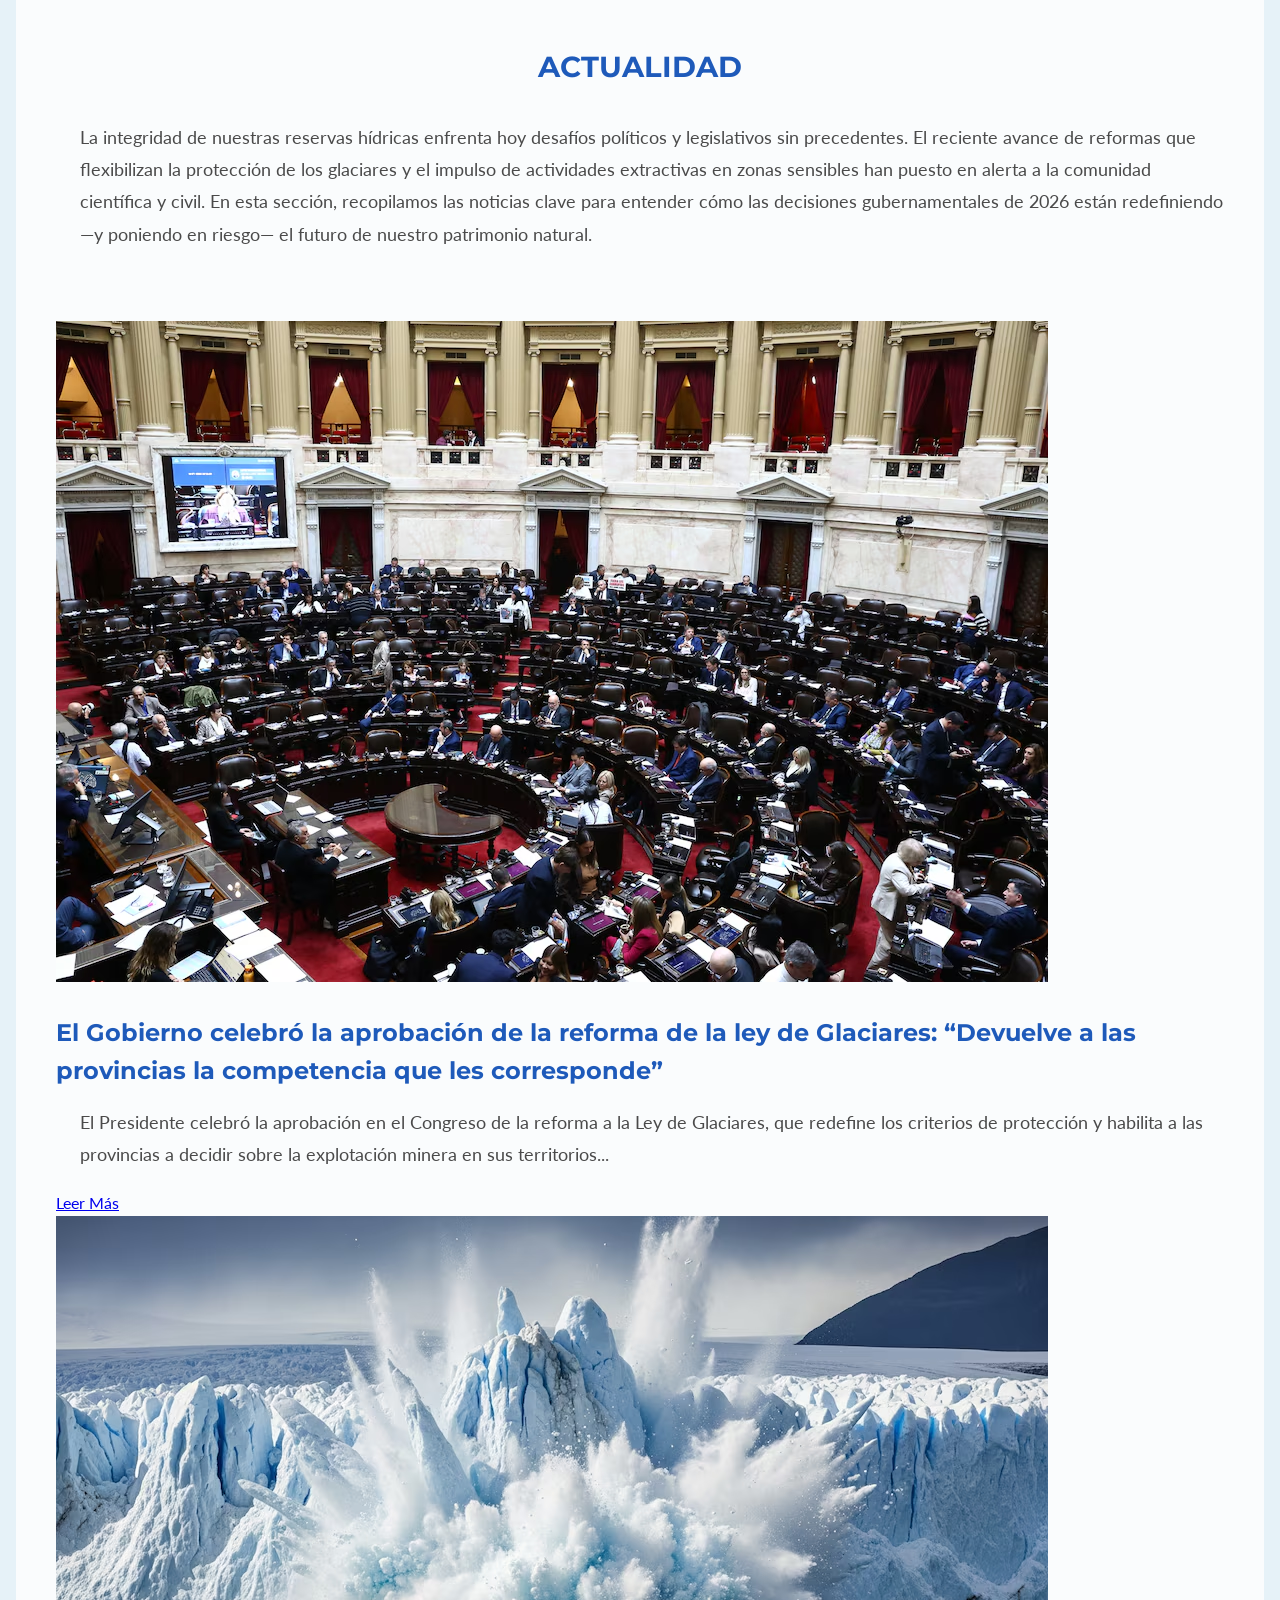
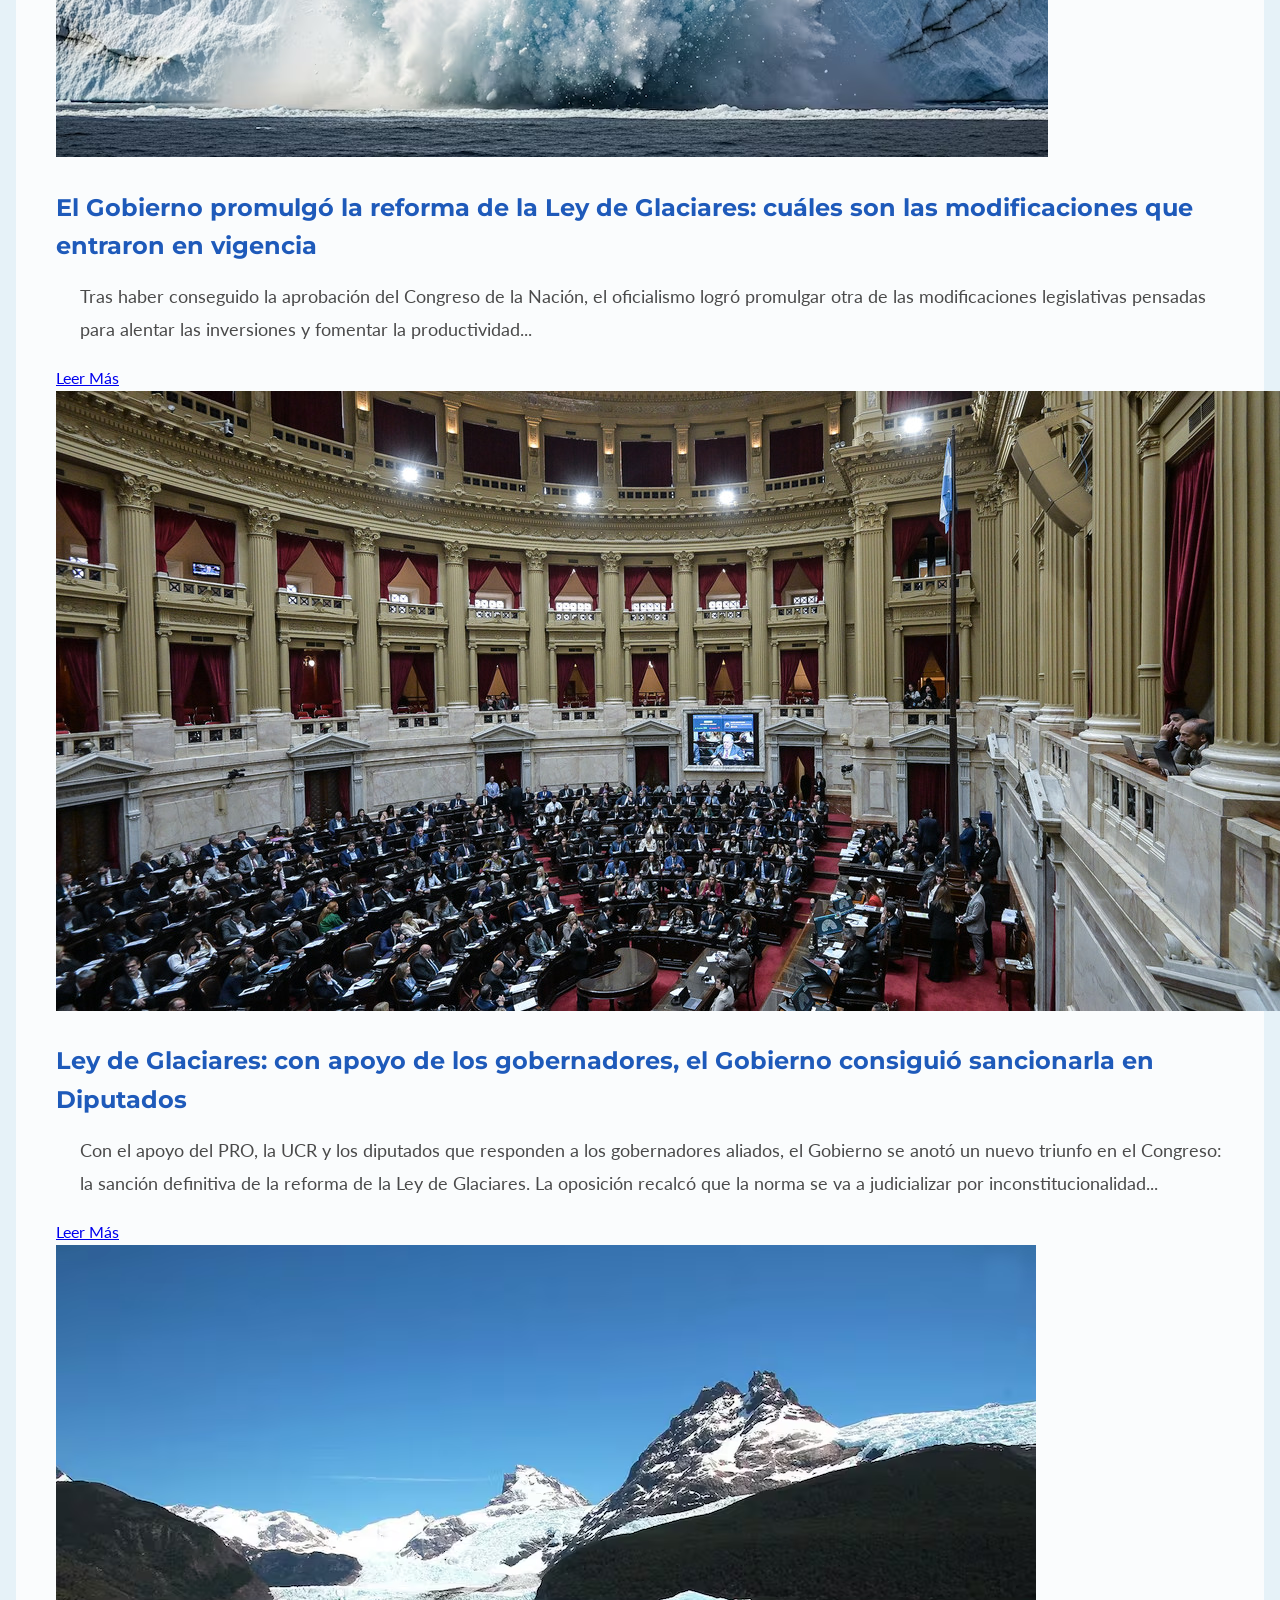
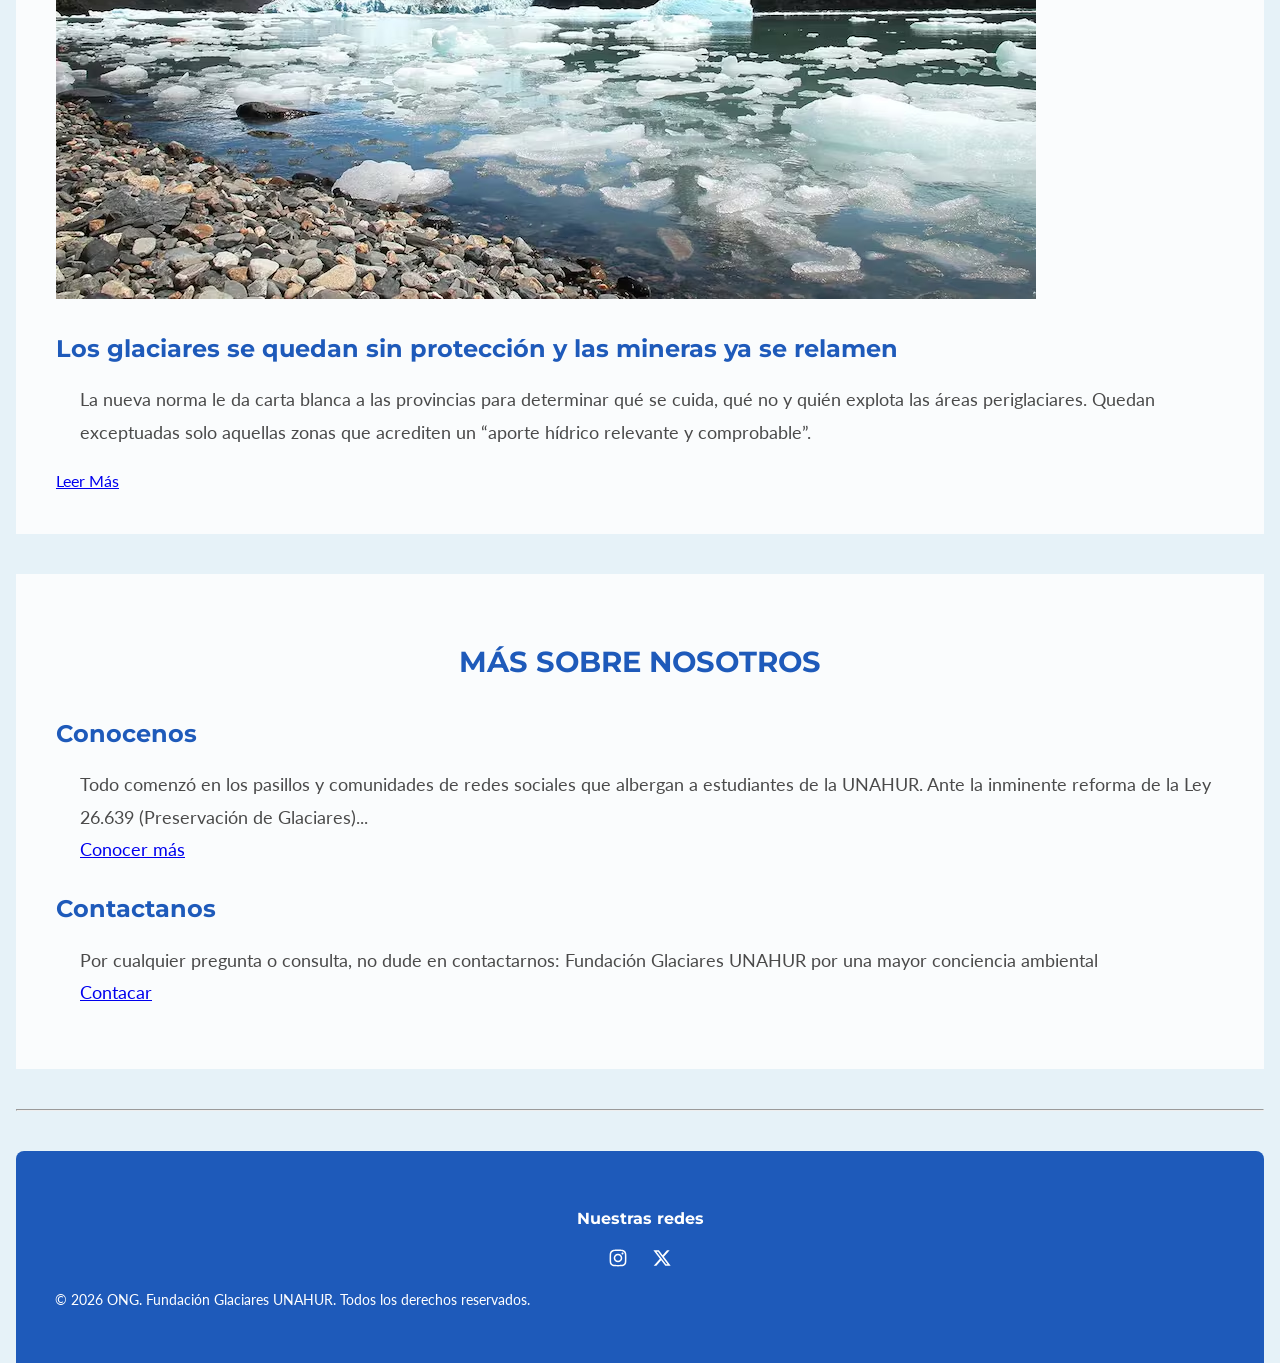
==== commit 8eb25aef: "feat: agrega varias imágenes en la carpaeta de noticias y la estructura para los cards de noticias e" ====
--- a/index.html
+++ b/index.html
@@ -65,8 +65,78 @@
         <section class="section-contenido section-actualidad">
             <h2>ACTUALIDAD</h2>
             <P>La integridad de nuestras reservas hídricas enfrenta hoy desafíos políticos y legislativos sin precedentes. El reciente avance de reformas que flexibilizan la protección de los glaciares y el impulso de actividades extractivas en zonas sensibles han puesto en alerta a la comunidad científica y civil. En esta sección, recopilamos las noticias clave para entender cómo las decisiones gubernamentales de 2026 están redefiniendo —y poniendo en riesgo— el futuro de nuestro patrimonio natural.</P>
-            <a href="https://www.eldiarioar.com/sociedad/medio-ambiente/glaciares-disputa-milei-impulsa-mineria-cientificos-no-acuerdan-debe-protegerse_1_12800459.html">https://www.eldiarioar.com/sociedad/medio-ambiente/glaciares-disputa-milei-impulsa-mineria-cientificos-no-acuerdan-debe-protegerse_1_12800459.html</a><br>
-            <a href="https://www.infobae.com/sociedad/2026/04/09/el-gobierno-celebro-la-aprobacion-de-la-reforma-de-la-ley-de-glaciares-devuelve-a-las-provincias-la-competencia-que-les-corresponde/">https://www.infobae.com/sociedad/2026/04/09/el-gobierno-celebro-la-aprobacion-de-la-reforma-de-la-ley-de-glaciares-devuelve-a-las-provincias-la-competencia-que-les-corresponde/</a><br>
+
+            <br> <br>
+
+            <div class="card">
+                <figure>
+                    <img src="assets/img/noticias/noticia-1.avif" alt="">
+                </figure>
+                <div class="info-card">
+                    <h3>El Gobierno celebró la aprobación de la reforma de la ley de Glaciares: “Devuelve a las provincias la competencia que les corresponde”</h3>
+                    <p>El Presidente celebró la aprobación en el Congreso de la reforma a la Ley de Glaciares, que redefine los criterios de protección y habilita a las provincias a decidir sobre la explotación minera en sus territorios...</p>
+                    <a href="https://www.infobae.com/sociedad/2026/04/09/el-gobierno-celebro-la-aprobacion-de-la-reforma-de-la-ley-de-glaciares-devuelve-a-las-provincias-la-competencia-que-les-corresponde/">Leer Más</a><br>
+                </div>
+            </div>
+
+            <div class="card">
+                <figure>
+                    <img src="assets/img/noticias/noticia-2.avif" alt="">
+                </figure>
+                <div class="info-card">
+                    <h3>El Gobierno promulgó la reforma de la Ley de Glaciares: cuáles son las modificaciones que entraron en vigencia</h3>
+                    <p>Tras haber conseguido la aprobación del Congreso de la Nación, el oficialismo logró promulgar otra de las modificaciones legislativas pensadas para alentar las inversiones y fomentar la productividad...</p>
+                    <a href="https://www.infobae.com/politica/2026/04/24/el-gobierno-promulgo-la-reforma-de-la-ley-de-glaciares-cuales-son-las-modificaciones-que-entraron-en-vigencia/">Leer Más</a><br>
+                </div>
+            </div>
+
+            <div class="card">
+                <figure>
+                    <img src="assets/img/noticias/noticia-3.jpg" alt="">
+                </figure>
+                <div class="info-card">
+                    <h3>Ley de Glaciares: con apoyo de los gobernadores, el Gobierno consiguió sancionarla en Diputados</h3>
+                    <p>Con el apoyo del PRO, la UCR y los diputados que responden a los gobernadores aliados, el Gobierno se anotó un nuevo triunfo en el Congreso: la sanción definitiva de la reforma de la Ley de Glaciares. La oposición recalcó que la norma se va a judicializar por inconstitucionalidad...</p>
+                    <a href="https://www.clarin.com/politica/ley-glaciares-apoyo-gobernadores-gobierno-encamina-celebrar-triunfo-congreso_0_vmD6bBbf2x.html">Leer Más</a>
+                </div>
+            </div>
+
+            <div class="card">
+                <figure>
+                    <img src="assets/img/noticias/noticia-4.avif" alt="">
+                </figure>
+                <div class="info-card">
+                    <h3>Los glaciares se quedan sin protección y las mineras ya se relamen</h3>
+                    <p>La nueva norma le da carta blanca a las provincias para determinar qué se cuida, qué no y quién explota las áreas periglaciares. Quedan exceptuadas solo aquellas zonas que acrediten un “aporte hídrico relevante y comprobable”.</p>
+                    <a href="https://www.pagina12.com.ar/2026/04/24/los-glaciares-se-quedan-sin-proteccion-y-las-mineras-ya-se-relamen/">Leer Más</a>
+                </div>
+            </div>
+
+<!--
+            <div class="card">
+                <figure>
+                    <img src="" alt="">
+                </figure>
+                <div class="info-card">
+                    <h3></h3>
+                    <p></p>
+                    <a href=""></a>
+                </div>
+            </div>
+
+            <div class="card">
+                <figure>
+                    <img src="" alt="">
+                </figure>
+                <div class="info-card">
+                    <h3></h3>
+                    <p></p>
+                    <a href=""></a>
+                </div>
+            </div>
+            <a href="https://www.eldiarioar.com/sociedad/medio-ambiente/glaciares-disputa-milei-impulsa-mineria-cientificos-no-acuerdan-debe-protegerse_1_12800459.html">https://www.eldiarioar.com/sociedad/medio-ambiente/glaciares-disputa-milei-impulsa-mineria-cientificos-no-acuerdan-debe-protegerse_1_12800459.html</a>
+-->
+            
         </section>
 
         <section class="section-contenido section-conocer">
--- a/css/styles.css
+++ b/css/styles.css
@@ -55,6 +55,10 @@
     background-color: var(--fondo-general);
 }
 
+.section-presentacion p {
+    text-align: center;
+}
+
 /*Estilos para la barra de navegación*/
 
 header {
@@ -73,7 +77,7 @@
 }
 
 main {
-    padding-top: 115px;
+    padding-top: 105px;
 }
 
 .logo a img {
@@ -152,7 +156,17 @@
     margin-bottom: 15px;
 }
 
-/* FORMULARIOS (Contacto)  */
+/* Página de contacto: formularios y mapas  */
+
+#mapa {
+    width: 100%;
+}
+
+#mapa iframe {
+    width: 100%;
+    height: 400px;
+}
+
 
 #form-contacto{
     background-color: #FFFFFF;  /* BLACO PARA QUE RESALTE*/
@@ -175,8 +189,6 @@
     font-family: 'Lato', sans-serif;
 }
 
-/* Botón de acción con el verde de la paleta */
-
 button{
     background-color: var(--verde-call-to-action); 
     color: #FFFFFF;
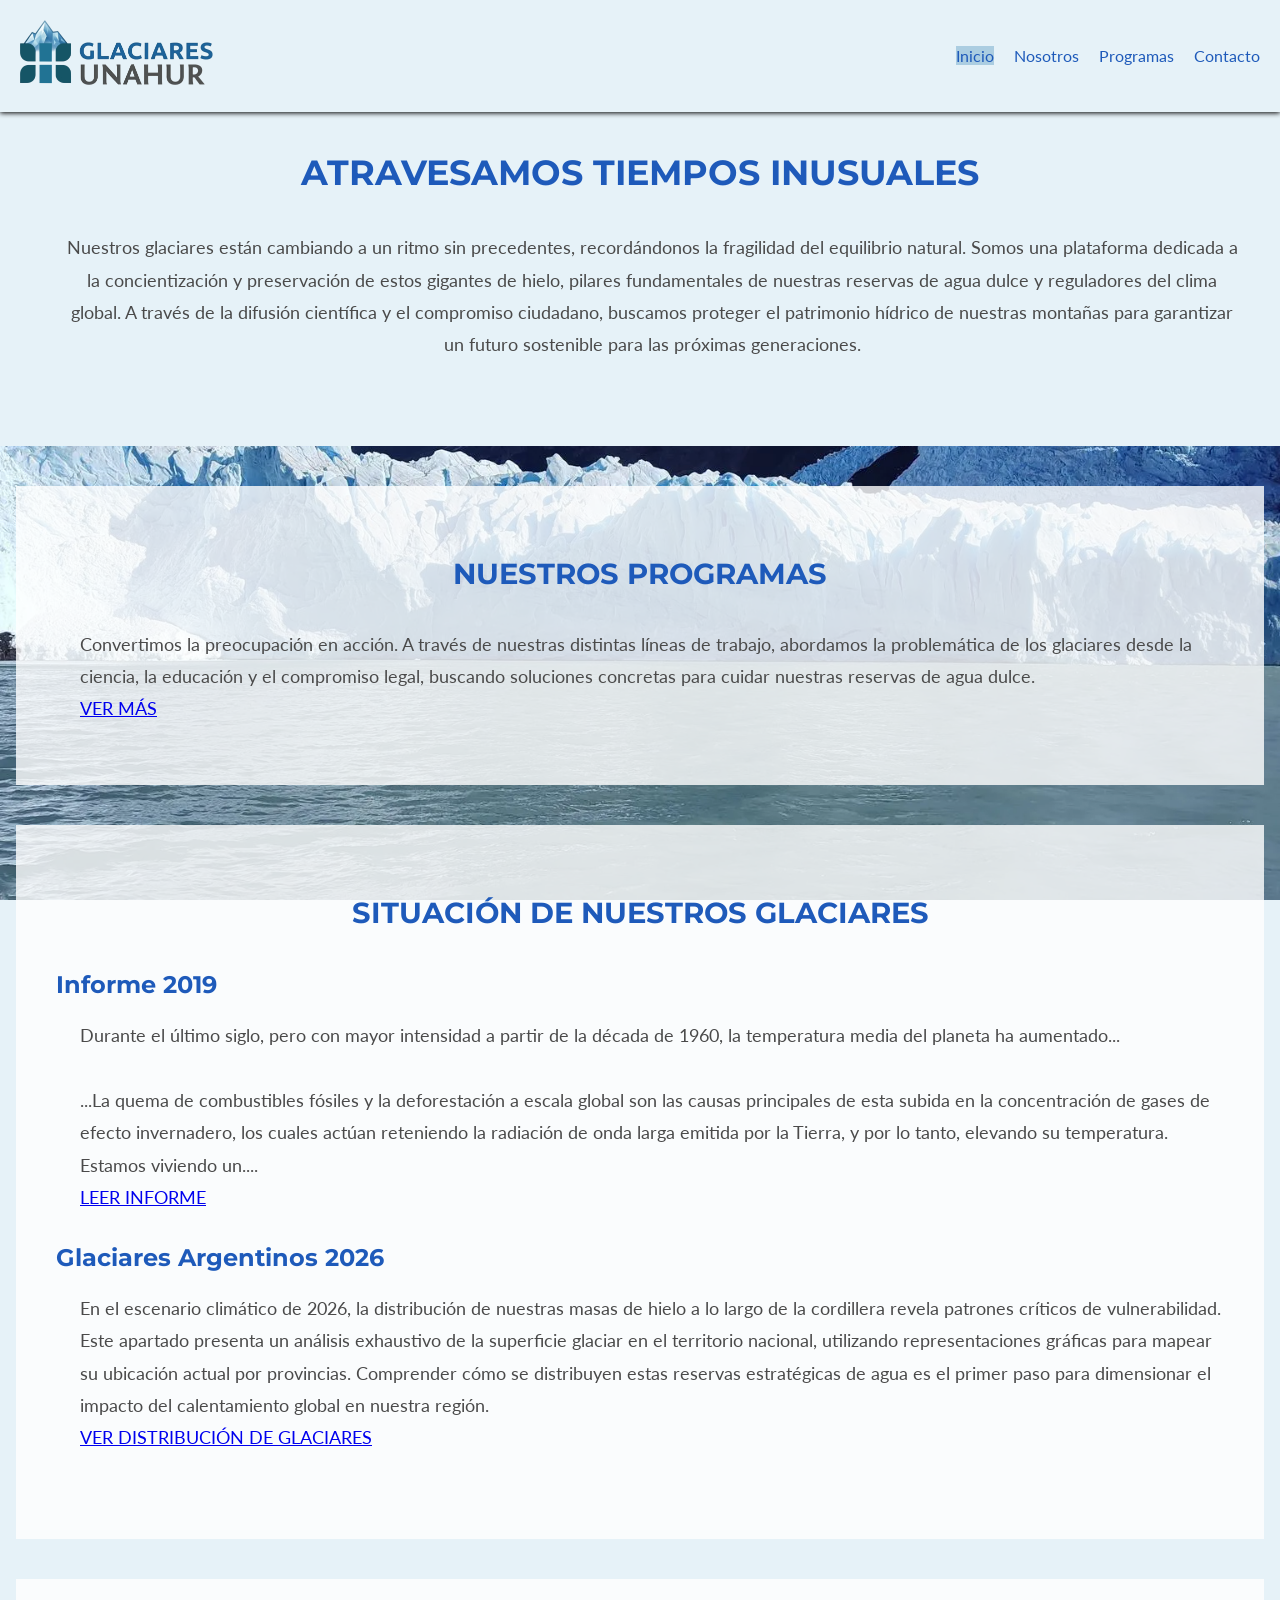
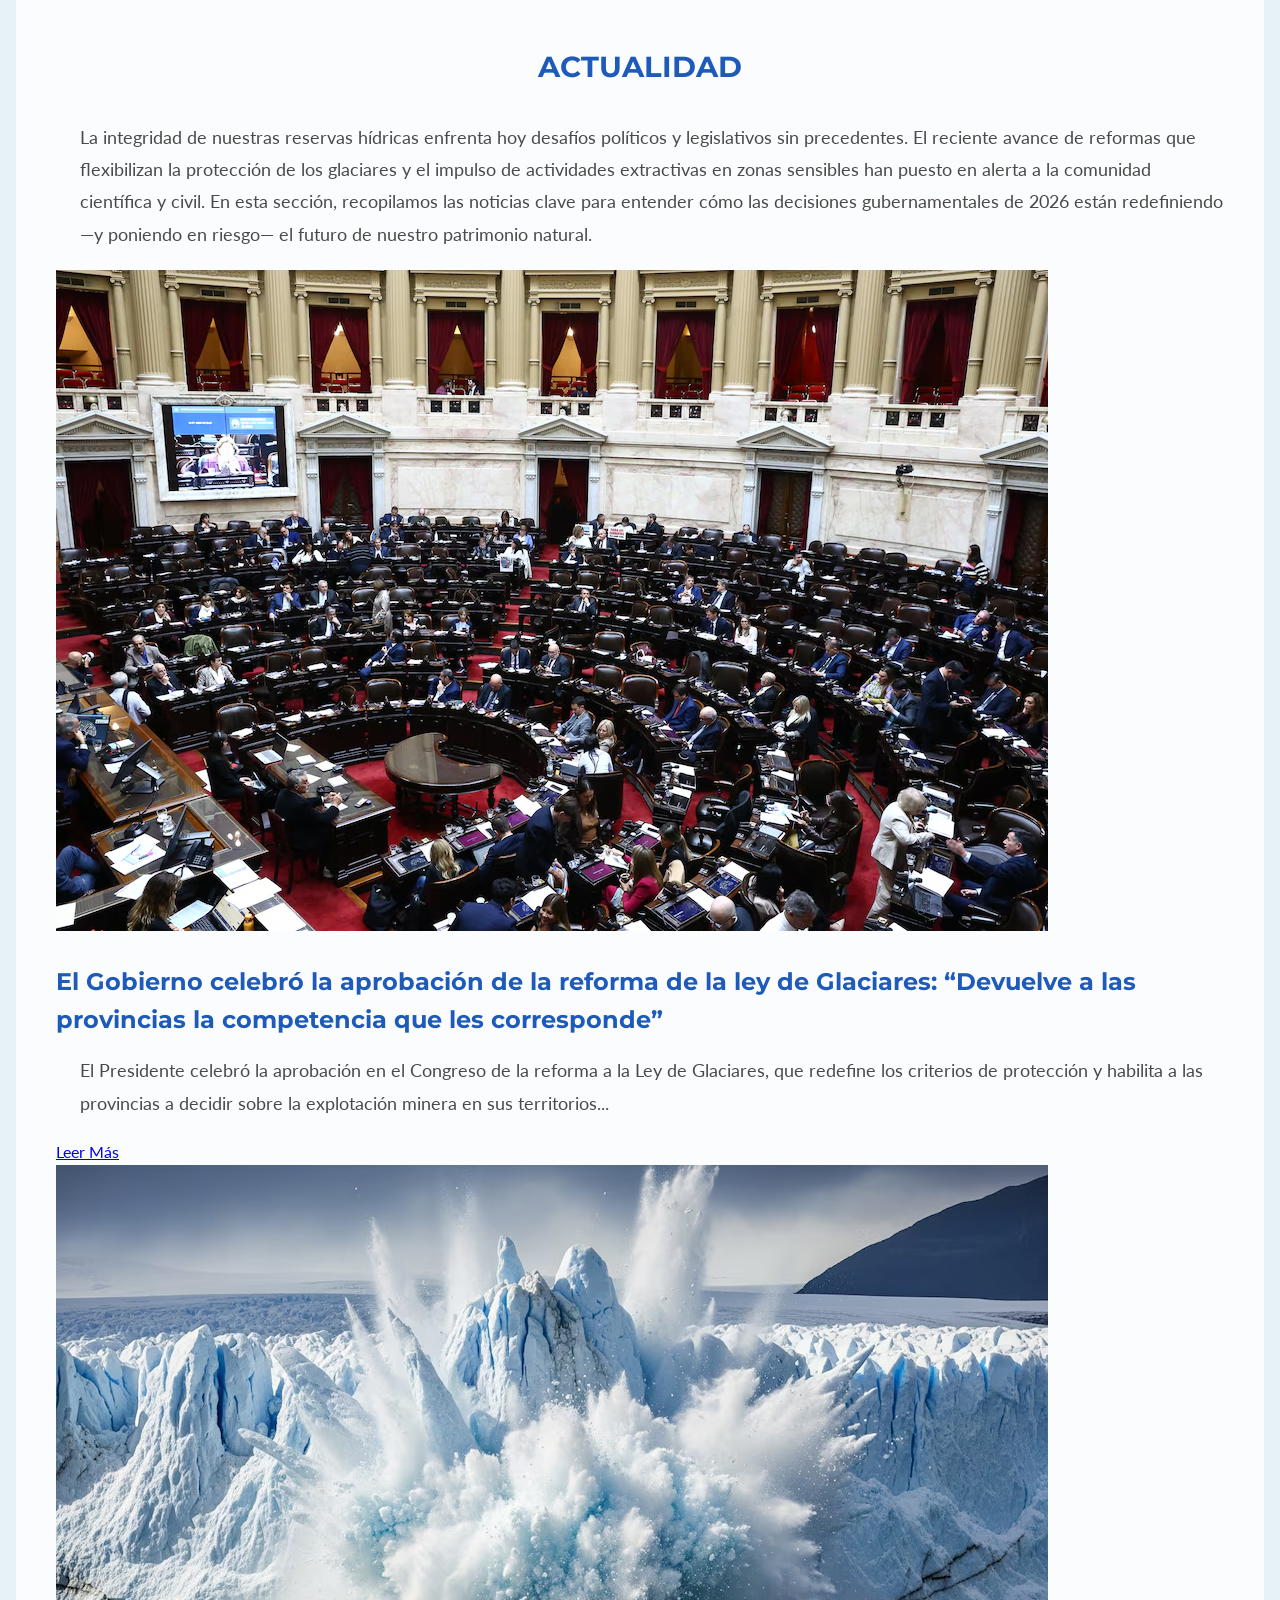
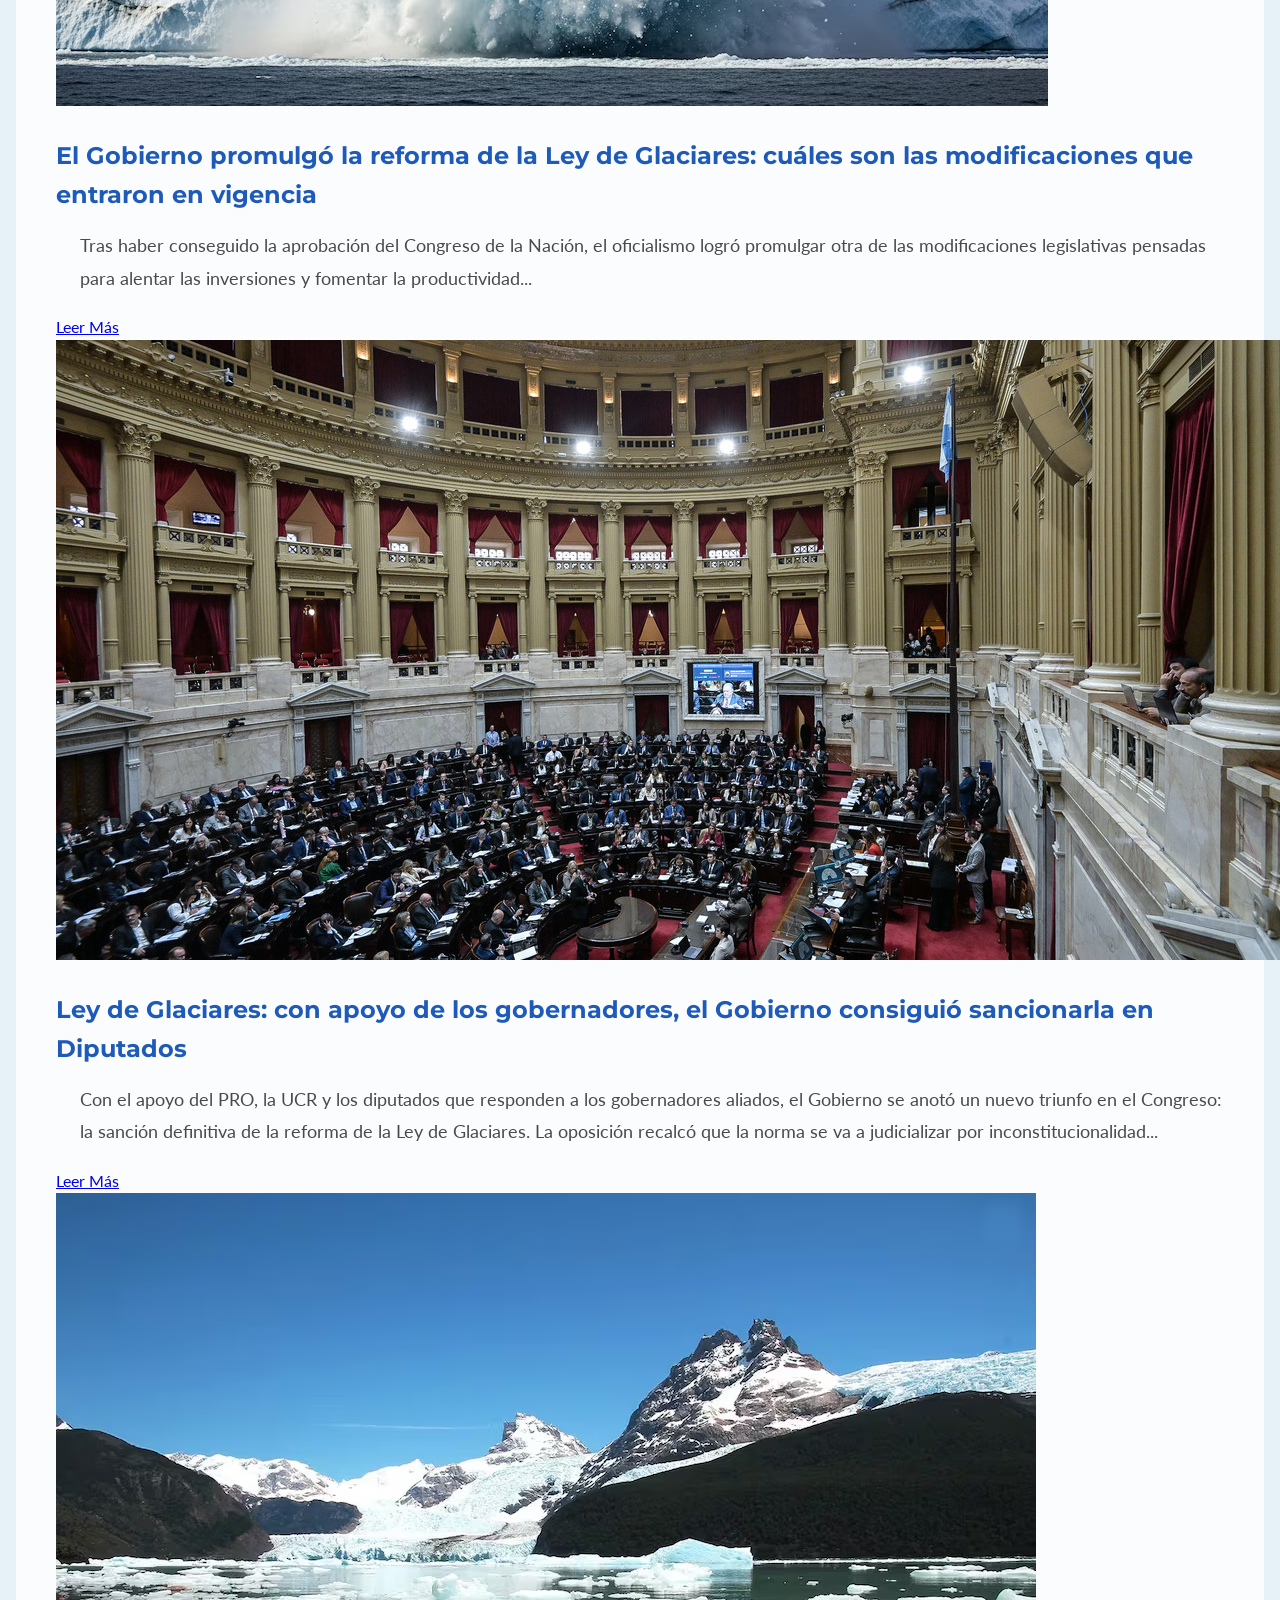
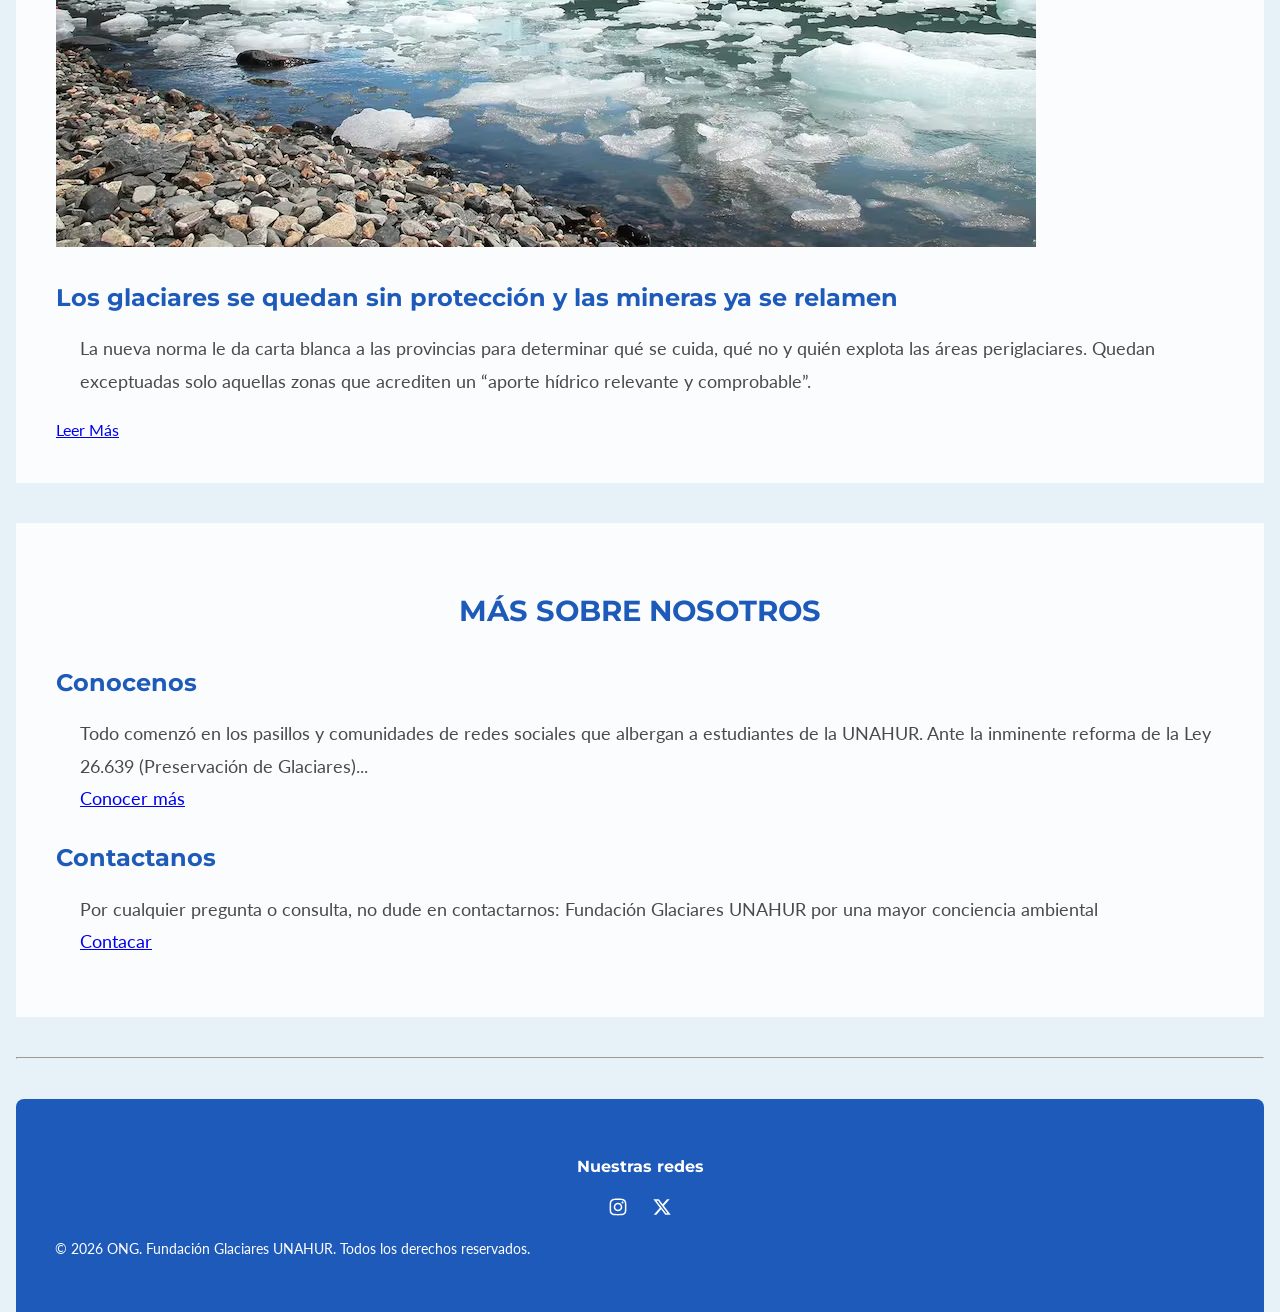
==== commit 2f584904: "feat: elimina las etiquetas <br> en la sección de actualidad de 'index.html'" ====
--- a/index.html
+++ b/index.html
@@ -66,8 +66,6 @@
             <h2>ACTUALIDAD</h2>
             <P>La integridad de nuestras reservas hídricas enfrenta hoy desafíos políticos y legislativos sin precedentes. El reciente avance de reformas que flexibilizan la protección de los glaciares y el impulso de actividades extractivas en zonas sensibles han puesto en alerta a la comunidad científica y civil. En esta sección, recopilamos las noticias clave para entender cómo las decisiones gubernamentales de 2026 están redefiniendo —y poniendo en riesgo— el futuro de nuestro patrimonio natural.</P>
 
-            <br> <br>
-
             <div class="card">
                 <figure>
                     <img src="assets/img/noticias/noticia-1.avif" alt="">
@@ -75,7 +73,7 @@
                 <div class="info-card">
                     <h3>El Gobierno celebró la aprobación de la reforma de la ley de Glaciares: “Devuelve a las provincias la competencia que les corresponde”</h3>
                     <p>El Presidente celebró la aprobación en el Congreso de la reforma a la Ley de Glaciares, que redefine los criterios de protección y habilita a las provincias a decidir sobre la explotación minera en sus territorios...</p>
-                    <a href="https://www.infobae.com/sociedad/2026/04/09/el-gobierno-celebro-la-aprobacion-de-la-reforma-de-la-ley-de-glaciares-devuelve-a-las-provincias-la-competencia-que-les-corresponde/">Leer Más</a><br>
+                    <a href="https://www.infobae.com/sociedad/2026/04/09/el-gobierno-celebro-la-aprobacion-de-la-reforma-de-la-ley-de-glaciares-devuelve-a-las-provincias-la-competencia-que-les-corresponde/">Leer Más</a>
                 </div>
             </div>
 
@@ -86,7 +84,7 @@
                 <div class="info-card">
                     <h3>El Gobierno promulgó la reforma de la Ley de Glaciares: cuáles son las modificaciones que entraron en vigencia</h3>
                     <p>Tras haber conseguido la aprobación del Congreso de la Nación, el oficialismo logró promulgar otra de las modificaciones legislativas pensadas para alentar las inversiones y fomentar la productividad...</p>
-                    <a href="https://www.infobae.com/politica/2026/04/24/el-gobierno-promulgo-la-reforma-de-la-ley-de-glaciares-cuales-son-las-modificaciones-que-entraron-en-vigencia/">Leer Más</a><br>
+                    <a href="https://www.infobae.com/politica/2026/04/24/el-gobierno-promulgo-la-reforma-de-la-ley-de-glaciares-cuales-son-las-modificaciones-que-entraron-en-vigencia/">Leer Más</a>
                 </div>
             </div>
 
